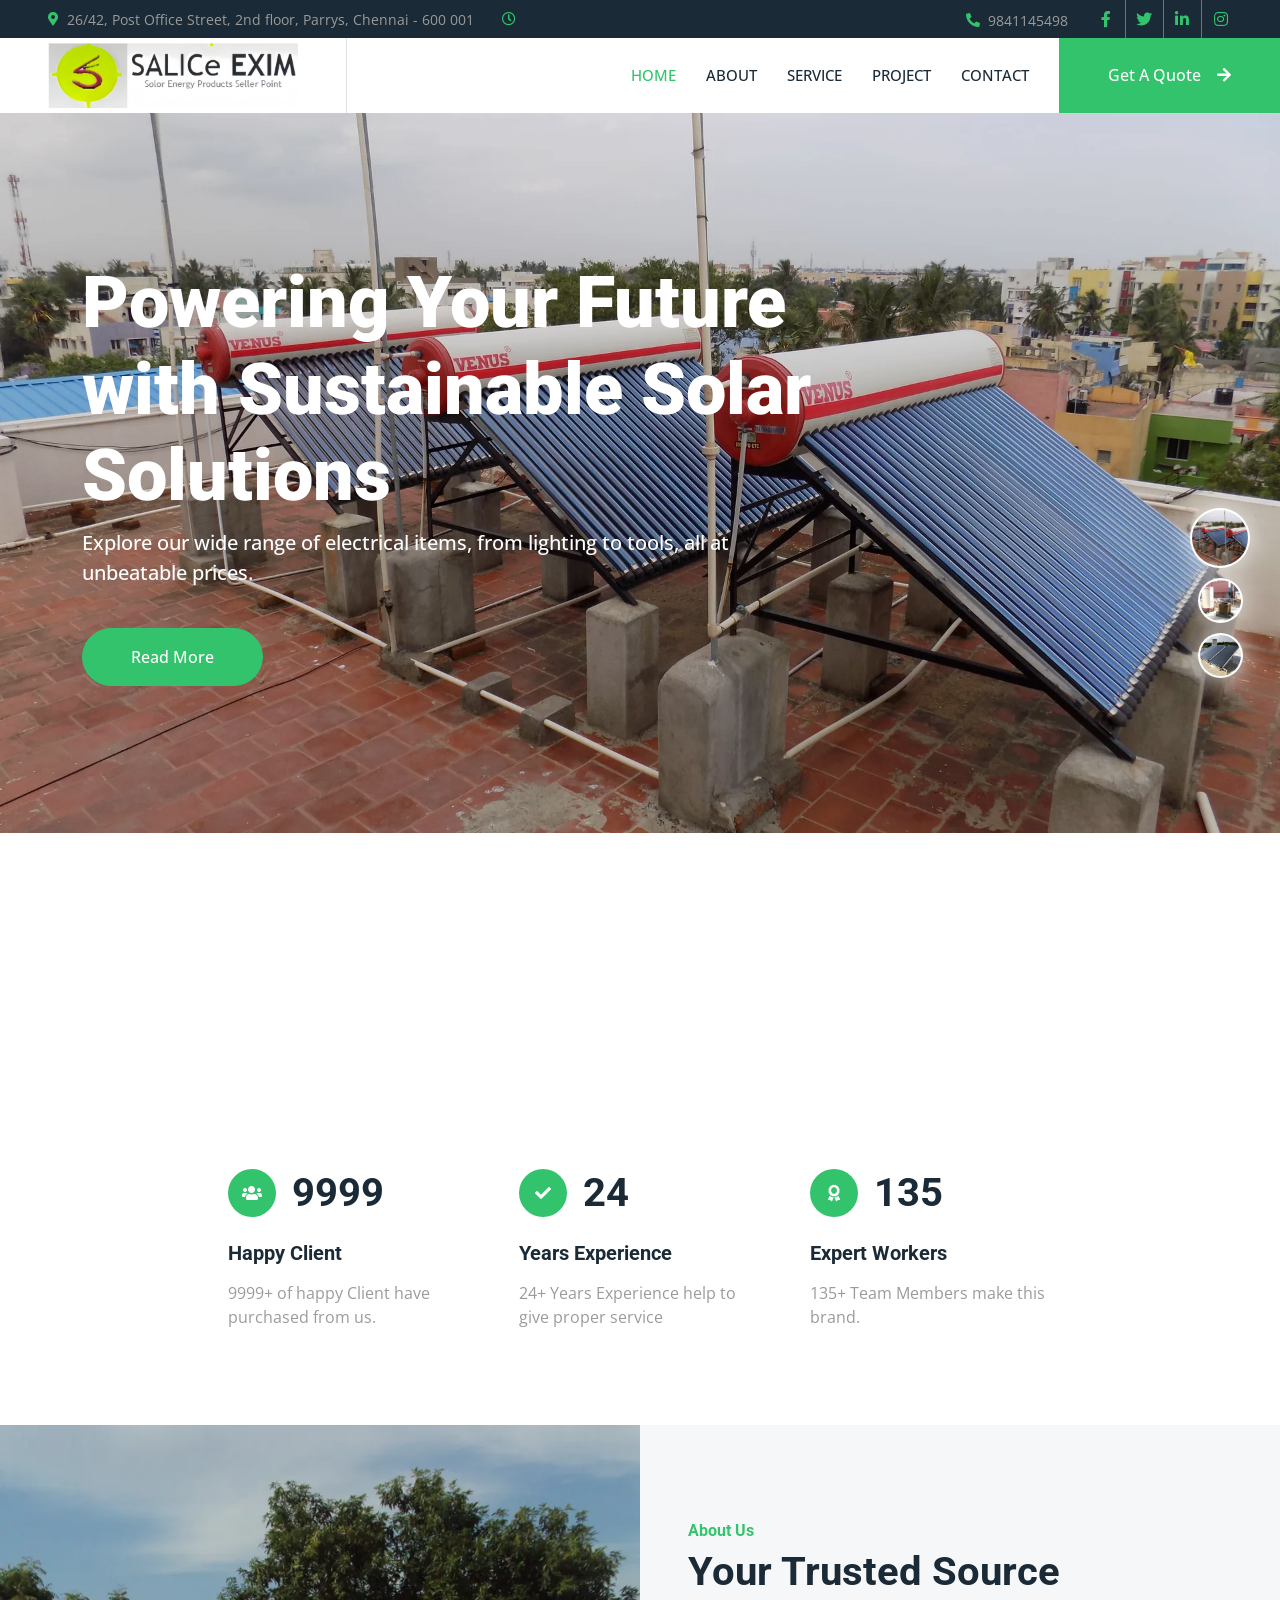
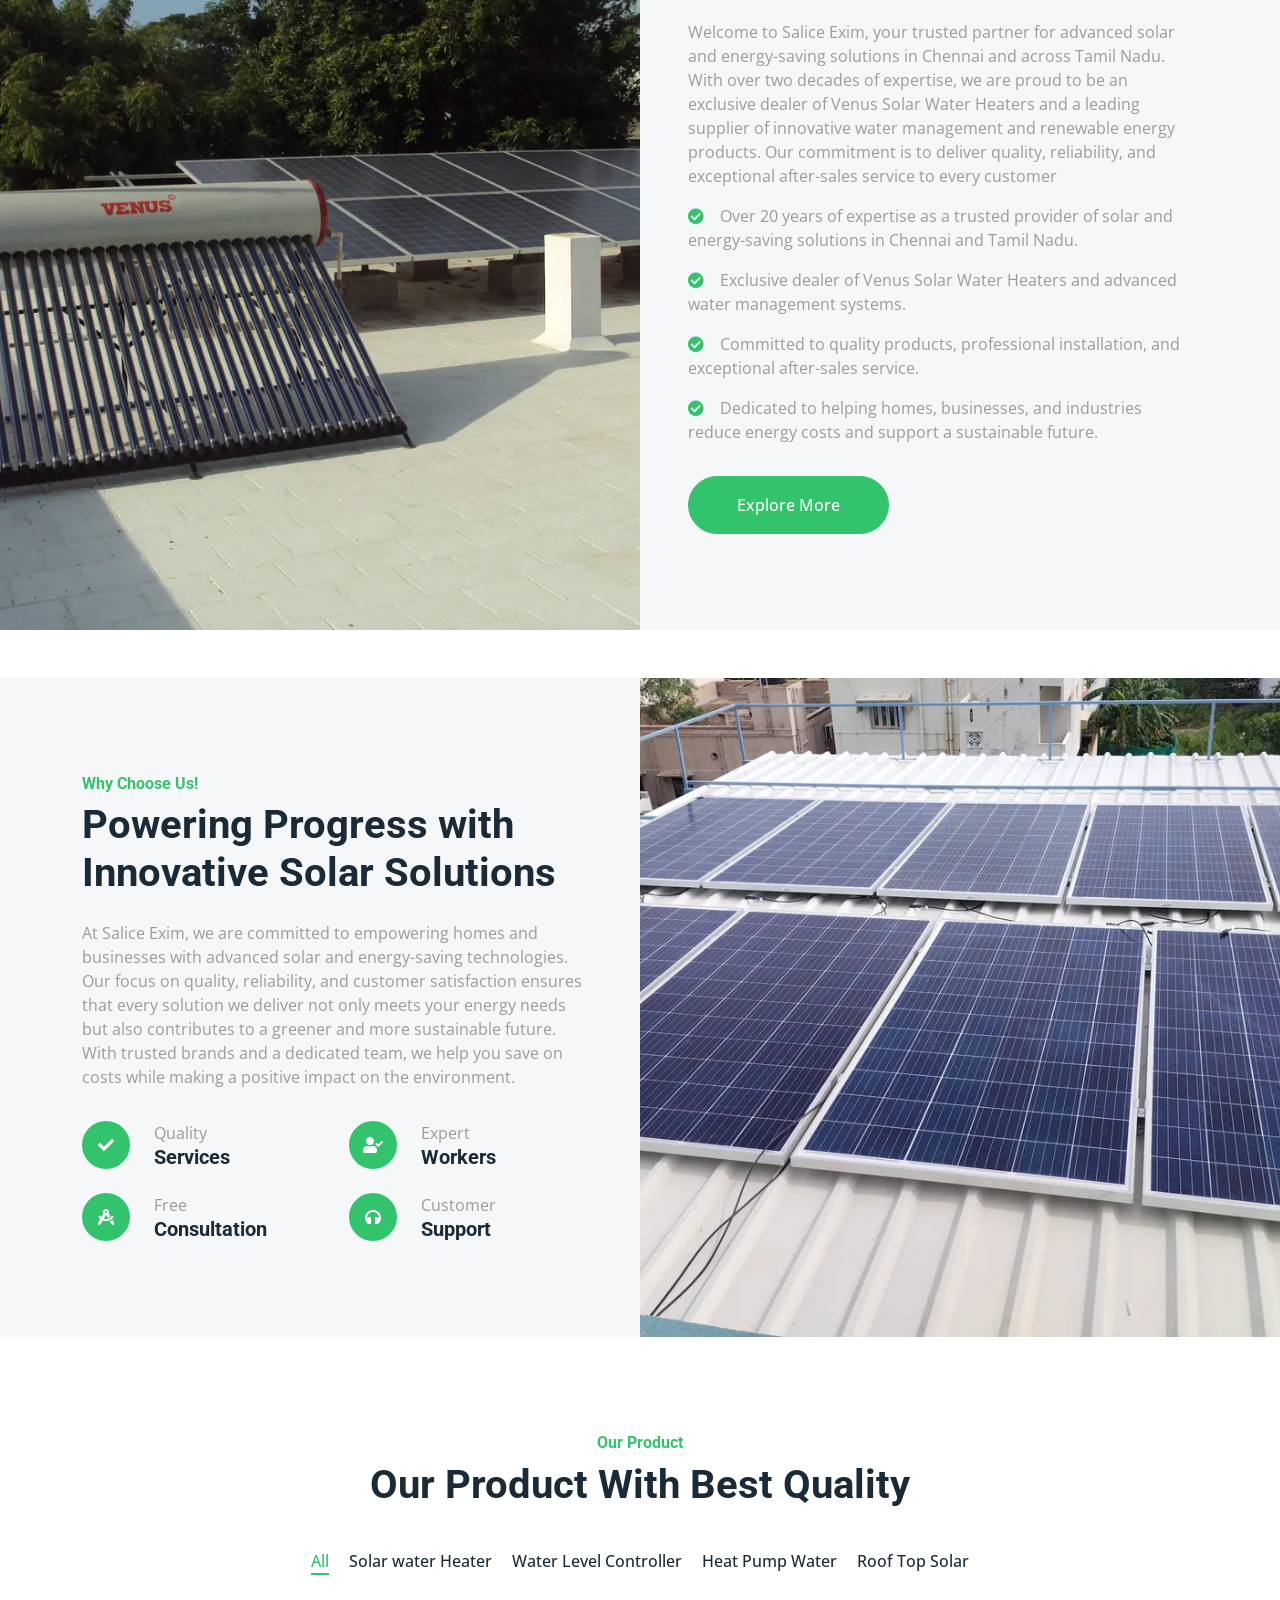
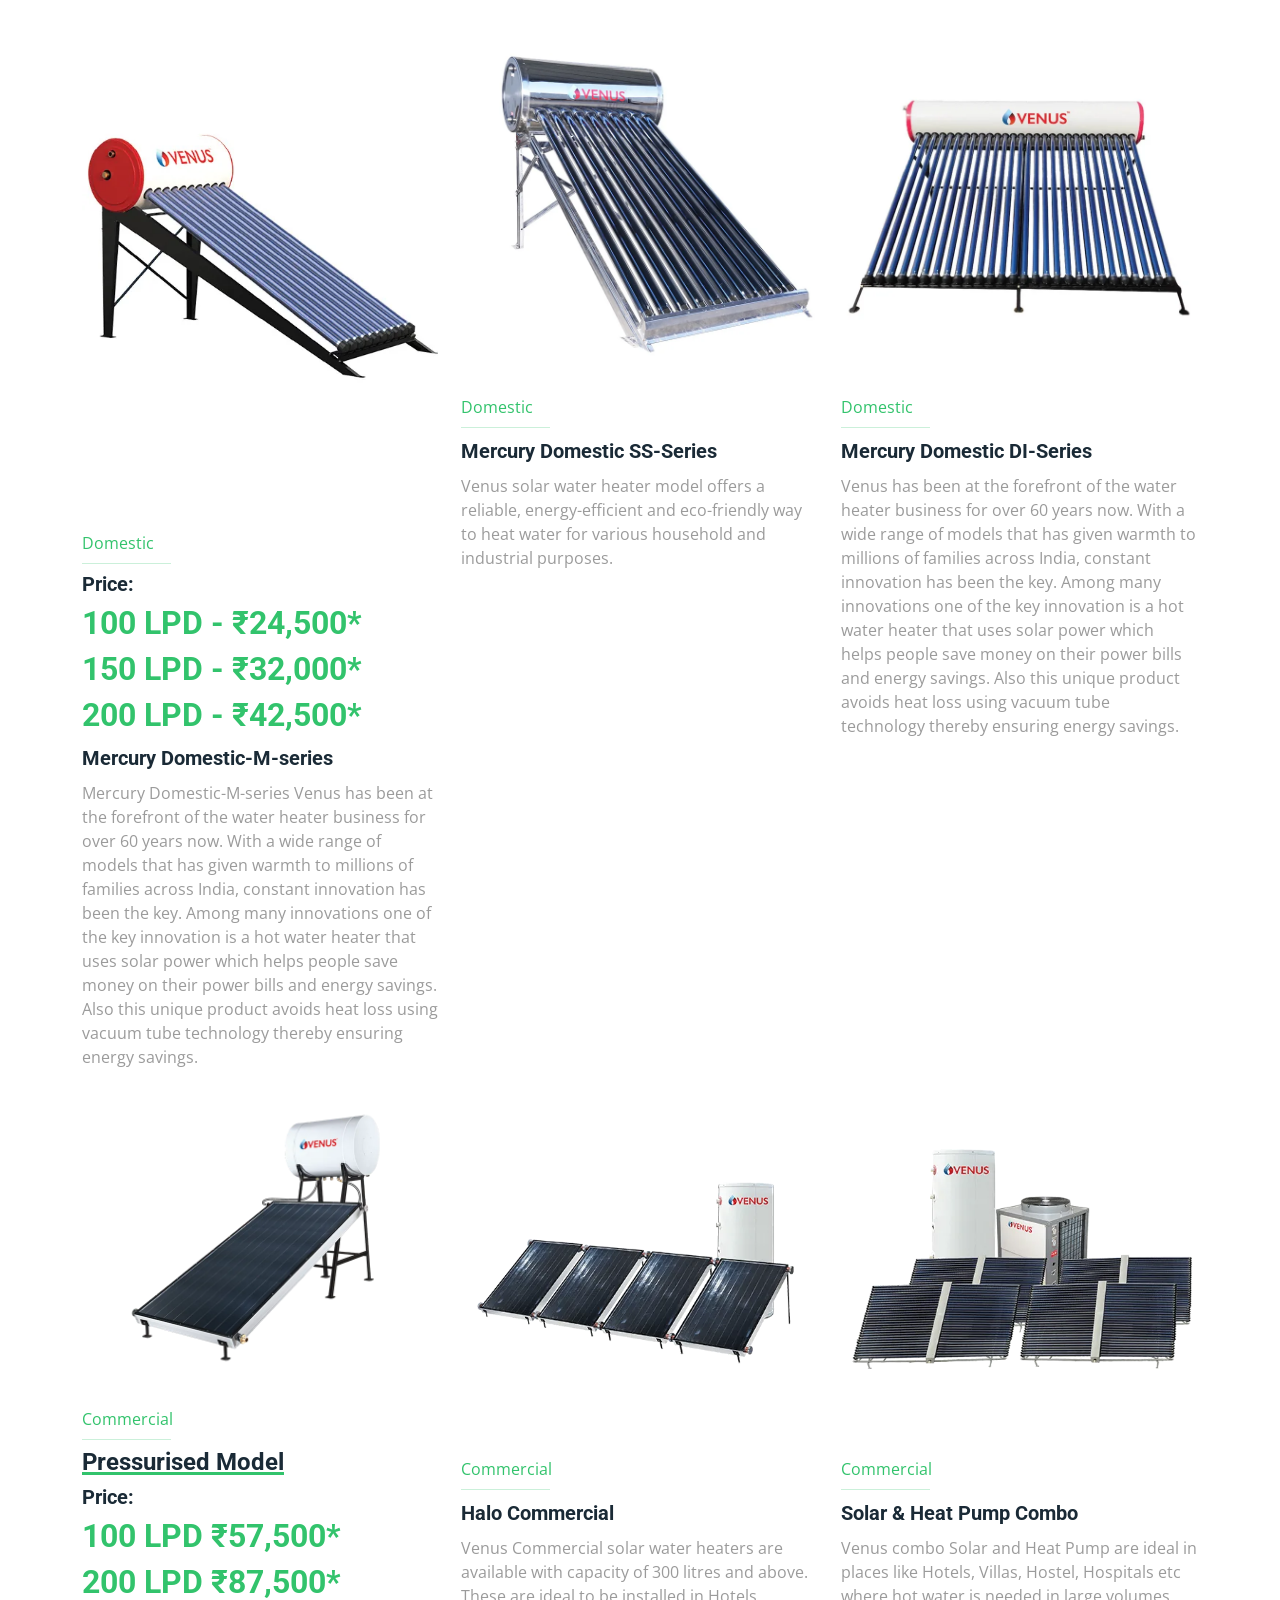
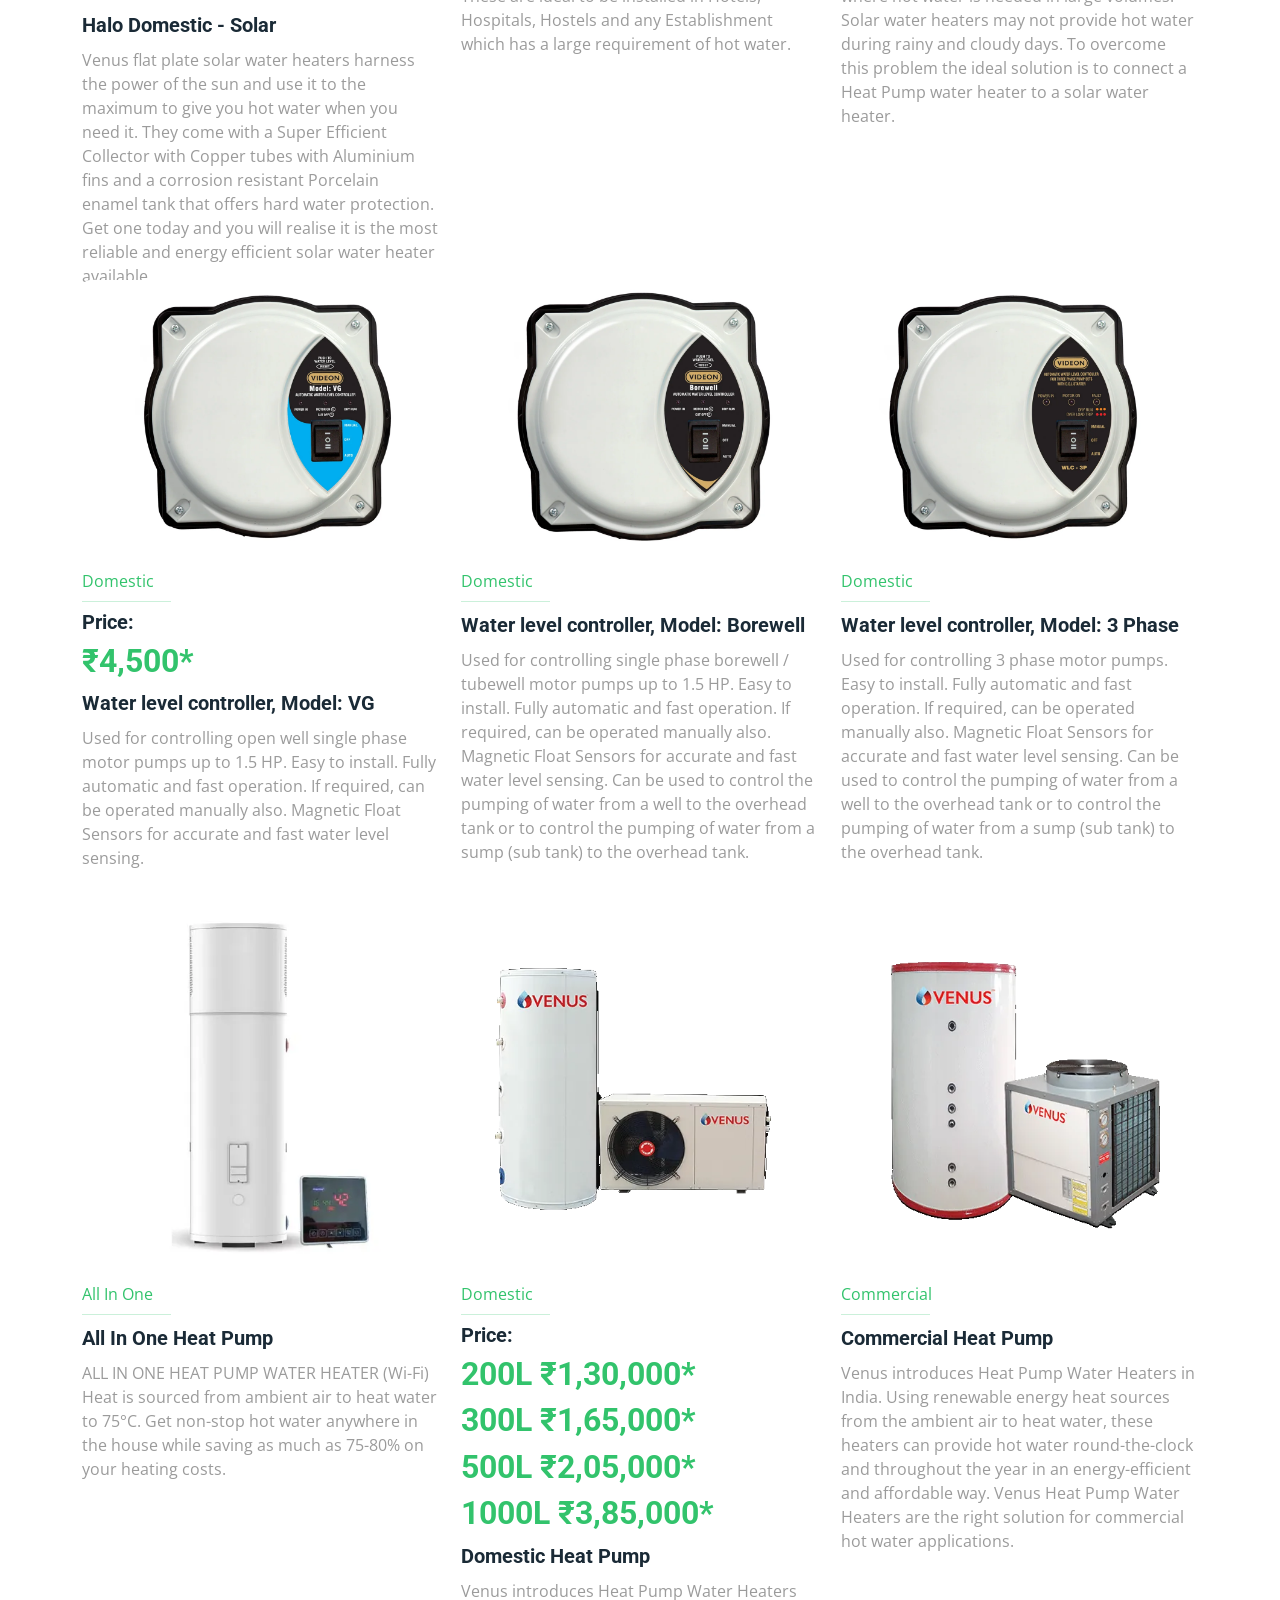
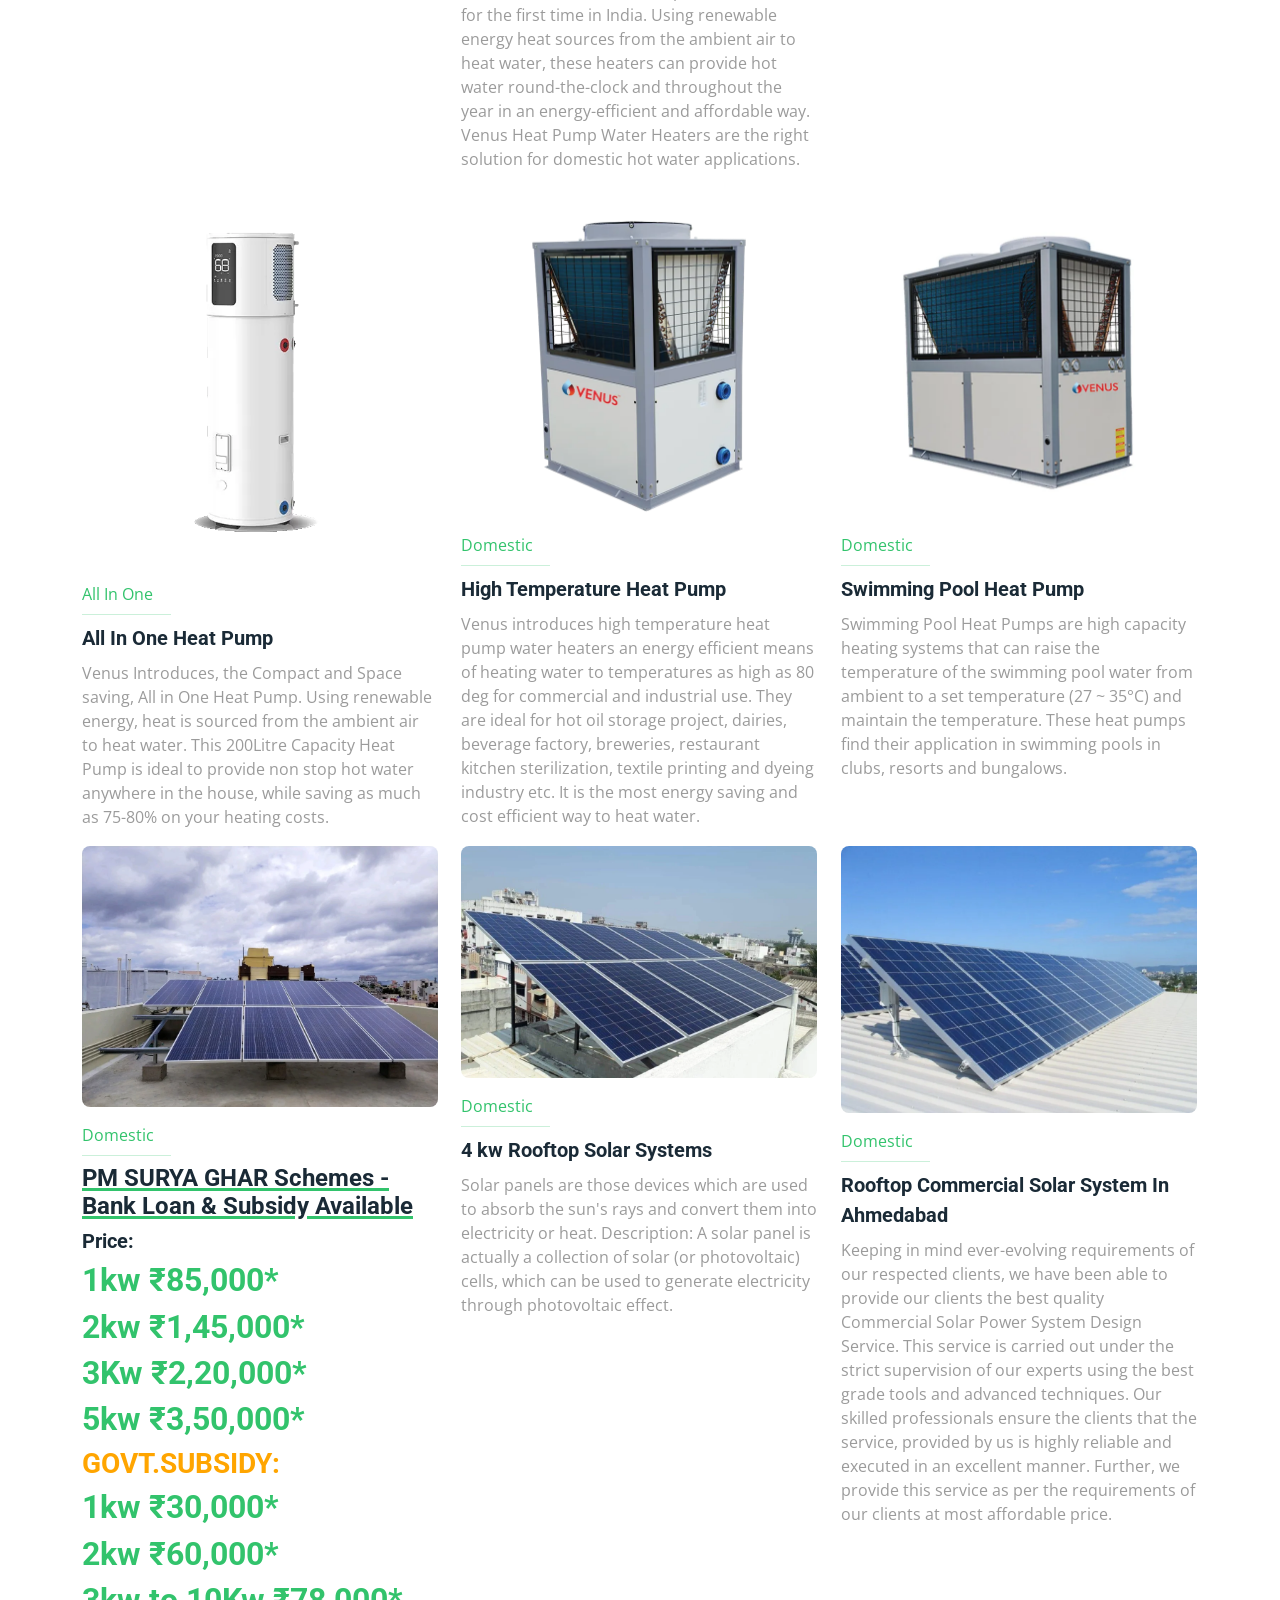
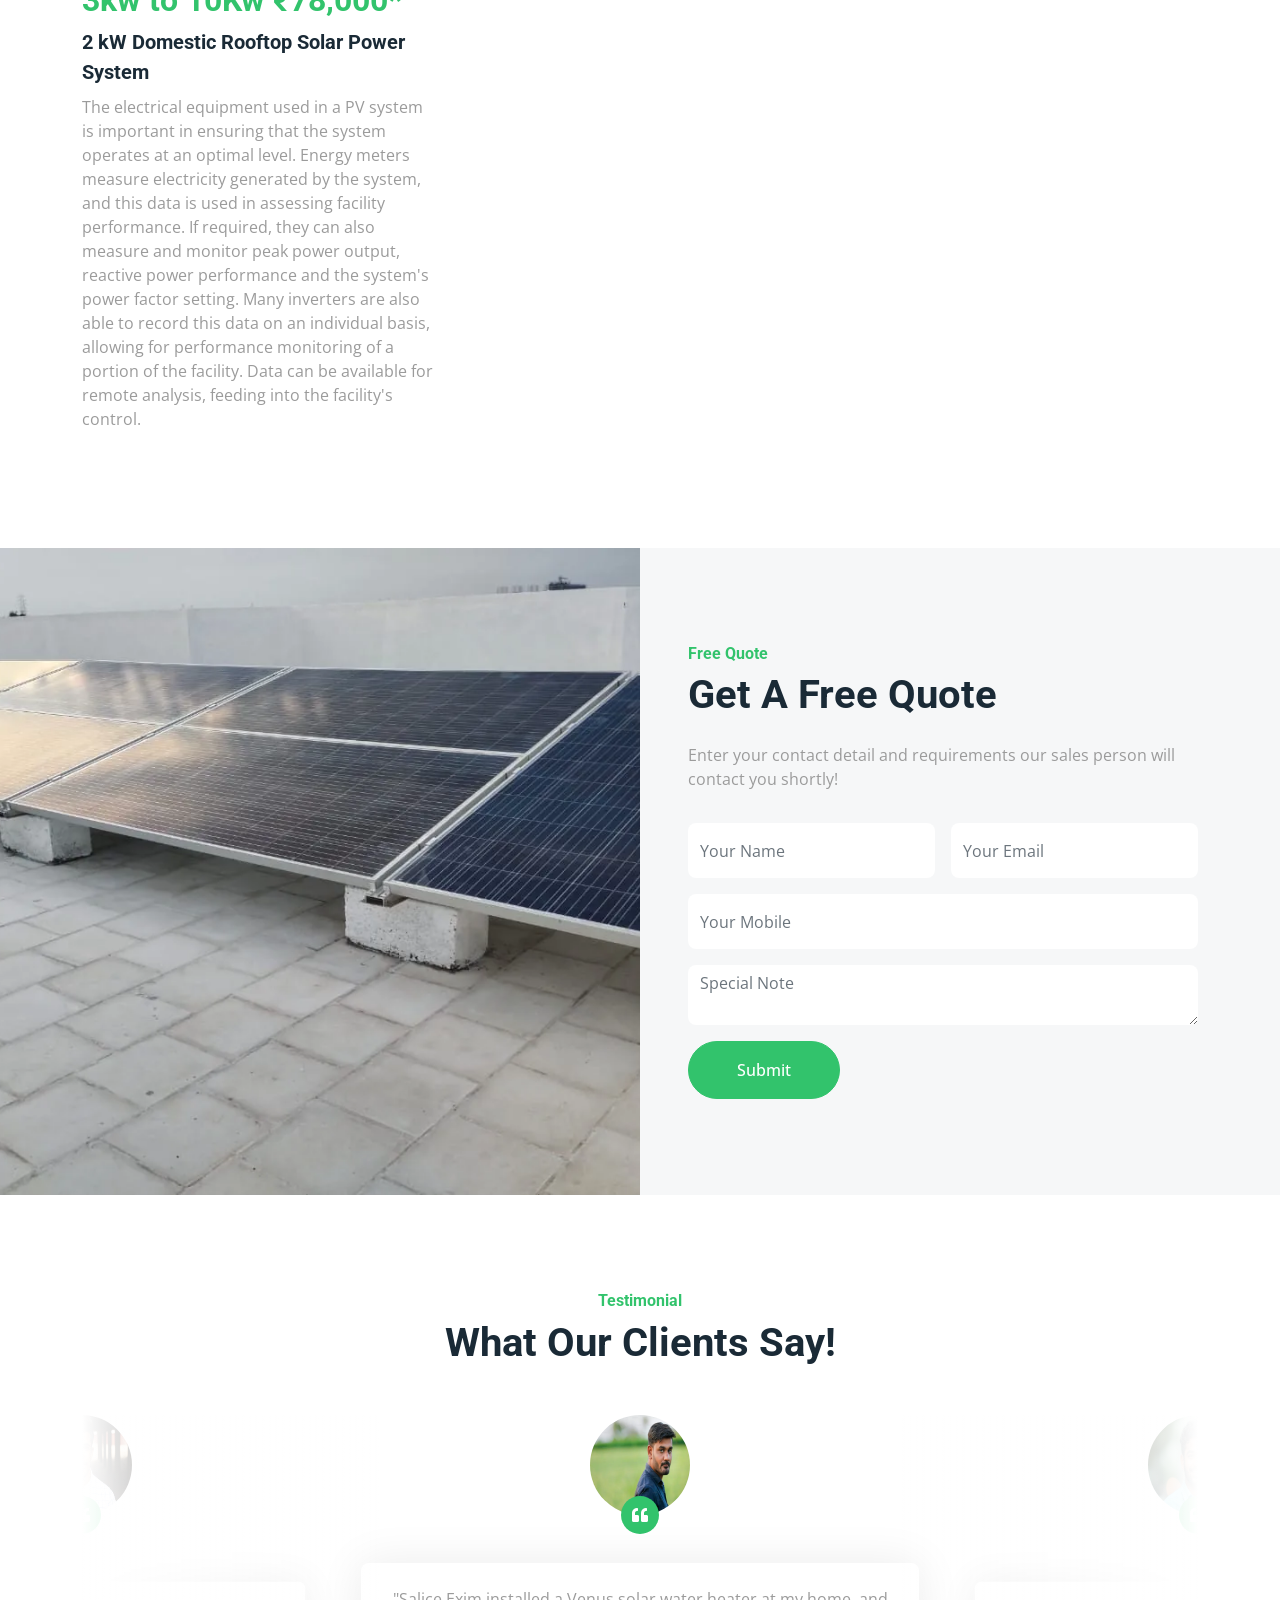
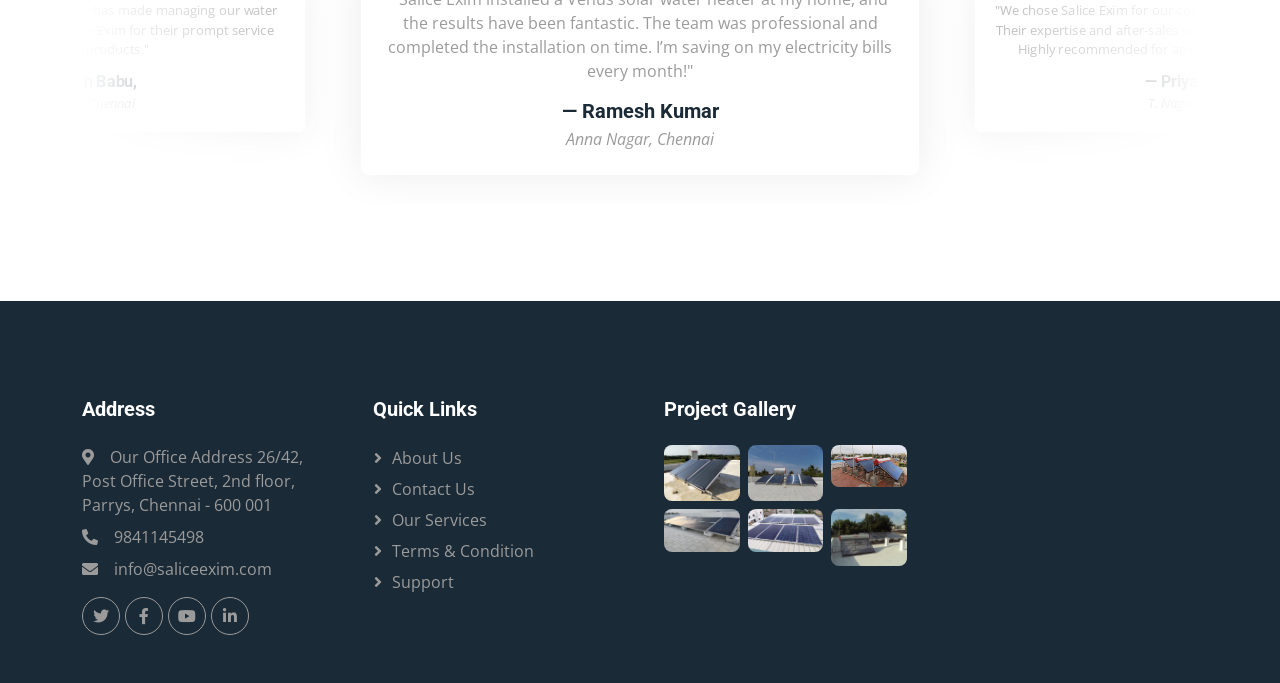
==== index.html @ 09b7e8dc "initial hosting" ====
<!DOCTYPE html>
<html lang="en">
  <head>
    <meta charset="utf-8" />
    <meta content="width=device-width, initial-scale=1.0" name="viewport" />
    <title>Solar Water Heater Dealer in Chennai | Salice Exim</title>
    <meta name="description" content="Venus solar water heaters, heat pumps, rooftop solar and water level controllers in Chennai, with installation and after-sales service." />
    <meta name="keywords" content="solar water heater Chennai, Venus solar water heater, solar water heater price, heat pump water heater, rooftop solar Chennai, water level controller, Salice Exim" />
    <meta name="robots" content="index, follow, max-image-preview:large" />
    <link rel="canonical" href="https://saliceexim.com/" />
    <link rel="alternate" hreflang="en-IN" href="https://saliceexim.com/" />
    <link rel="alternate" hreflang="x-default" href="https://saliceexim.com/" />

    <!-- Open Graph / Twitter -->
    <meta property="og:type" content="website" />
    <meta property="og:site_name" content="Salice Exim" />
    <meta property="og:locale" content="en_IN" />
    <meta property="og:title" content="Solar Water Heater Dealer in Chennai | Salice Exim" />
    <meta property="og:description" content="Venus solar water heaters, heat pumps, rooftop solar and water level controllers in Chennai, with installation and after-sales service." />
    <meta property="og:url" content="https://saliceexim.com/" />
    <meta property="og:image" content="https://saliceexim.com/own_img/ch_main.jpeg" />
    <meta property="og:image:width" content="1422" />
    <meta property="og:image:height" content="800" />
    <meta property="og:image:alt" content="Venus heat pump and solar water heater installation" />
    <meta name="twitter:card" content="summary_large_image" />
    <meta name="twitter:title" content="Solar Water Heater Dealer in Chennai | Salice Exim" />
    <meta name="twitter:description" content="Venus solar water heaters, heat pumps, rooftop solar and water level controllers in Chennai, with installation and after-sales service." />
    <meta name="twitter:image" content="https://saliceexim.com/own_img/ch_main.jpeg" />

    <!-- Favicon -->
    <link rel="icon" href="favicon.ico" sizes="any" />
    <link rel="icon" type="image/png" sizes="48x48" href="own_img/icons/favicon-48.png" />
    <link rel="icon" type="image/png" sizes="96x96" href="own_img/icons/favicon-96.png" />
    <link rel="apple-touch-icon" sizes="180x180" href="own_img/icons/apple-touch-icon.png" />

    <meta name="author" content="sooki" />
    <meta name="Owner" content="Saliceexim, info@saliceexim.com" />
    <meta
      name="Copyright"
      content="Copyright (C) All Rights Reserved, saliceexim"
    />

    <!-- Google Web Fonts -->
    <link rel="preconnect" href="https://fonts.googleapis.com" />
    <link rel="preconnect" href="https://fonts.gstatic.com" crossorigin />
    <link
      href="https://fonts.googleapis.com/css2?family=Open+Sans:wght@400;500&family=Roboto:wght@500;700;900&display=swap"
      rel="stylesheet"
    />

    <!-- Icon Font Stylesheet -->
    <link
      href="https://cdnjs.cloudflare.com/ajax/libs/font-awesome/5.10.0/css/all.min.css"
      rel="stylesheet"
    />
    <link
      href="https://cdn.jsdelivr.net/npm/bootstrap-icons@1.4.1/font/bootstrap-icons.css"
      rel="stylesheet"
    />

    <!-- Libraries Stylesheet -->
    <link href="lib/animate/animate.min.css" rel="stylesheet" />
    <link href="lib/owlcarousel/assets/owl.carousel.min.css" rel="stylesheet" />
    <link href="lib/lightbox/css/lightbox.min.css" rel="stylesheet" />

    <!-- Customized Bootstrap Stylesheet -->
    <link href="css/bootstrap.min.css" rel="stylesheet" />

    <!-- Template Stylesheet -->
    <link href="css/style.css" rel="stylesheet" />

    <meta name="google-site-verification" content="rtxdHFMHzcDBpbz9WfO4o-jOIA-v-dLnS6OQBi9147c" />

    <script type="application/ld+json">
      {
        "@context": "https://schema.org",
        "@graph": [
          {
            "@type": "LocalBusiness",
            "@id": "https://saliceexim.com/#business",
            "name": "Salice Exim",
            "url": "https://saliceexim.com/",
            "logo": "https://saliceexim.com/own_img/logo_big.jpeg",
            "image": [
              "https://saliceexim.com/own_img/logo_big.jpeg",
              "https://saliceexim.com/own_img/ch_main.jpeg"
            ],
            "telephone": "+91-9841145498",
            "email": "info@saliceexim.com",
            "priceRange": "₹4,500 - ₹3,85,000",
            "address": {
              "@type": "PostalAddress",
              "streetAddress": "#26/42, Post Office Street, 2nd Floor, Parrys",
              "addressLocality": "Chennai",
              "addressRegion": "TN",
              "postalCode": "600001",
              "addressCountry": "IN"
            },
            "geo": {
              "@type": "GeoCoordinates",
              "latitude": 13.094343,
              "longitude": 80.287727
            },
            "areaServed": [
              {
                "@type": "City",
                "name": "Chennai"
              },
              {
                "@type": "State",
                "name": "Tamil Nadu"
              }
            ],
            "description": "Salice Exim is an exclusive dealer of Venus Solar Water Heaters and supplier of energy saving and industrial mineral products in Chennai, Tamil Nadu, offering quality products and after-sales service."
          },
          {
            "@type": "WebSite",
            "@id": "https://saliceexim.com/#website",
            "url": "https://saliceexim.com/",
            "name": "Salice Exim",
            "inLanguage": "en-IN",
            "publisher": {
              "@id": "https://saliceexim.com/#business"
            }
          }
        ]
      }
    </script>
  </head>

  <body>
    <!-- Spinner Start -->
    <div
      id="spinner"
      class="show bg-white position-fixed translate-middle w-100 vh-100 top-50 start-50 d-flex align-items-center justify-content-center"
    >
      <div
        class="spinner-border text-primary"
        style="width: 3rem; height: 3rem"
        role="status"
      >
        <span class="sr-only">Loading...</span>
      </div>
    </div>
    <!-- Spinner End -->

    <!-- Topbar Start -->
    <div class="container-fluid bg-dark p-0">
      <div class="row gx-0 d-none d-lg-flex">
        <div class="col-lg-7 px-5 text-start">
          <div class="h-100 d-inline-flex align-items-center me-4">
            <small class="fa fa-map-marker-alt text-primary me-2"></small>
            <small
              >26/42, Post Office Street, 2nd floor, Parrys, Chennai - 600
              001</small
            >
          </div>
          <div class="h-100 d-inline-flex align-items-center">
            <small class="far fa-clock text-primary me-2"></small>
            <!--                <small>Mon - Fri : 09.00 AM - 09.00 PM</small>-->
          </div>
        </div>
        <div class="col-lg-5 px-5 text-end">
          <div class="h-100 d-inline-flex align-items-center me-4">
            <small class="fa fa-phone-alt text-primary me-2"></small>
            <small>9841145498</small>
          </div>
          <div class="h-100 d-inline-flex align-items-center mx-n2">
            <a
              class="btn btn-square btn-link rounded-0 border-0 border-end border-secondary"
              href=""
              ><i class="fab fa-facebook-f"></i
            ></a>
            <a
              class="btn btn-square btn-link rounded-0 border-0 border-end border-secondary"
              href=""
              ><i class="fab fa-twitter"></i
            ></a>
            <a
              class="btn btn-square btn-link rounded-0 border-0 border-end border-secondary"
              href=""
              ><i class="fab fa-linkedin-in"></i
            ></a>
            <a class="btn btn-square btn-link rounded-0" href=""
              ><i class="fab fa-instagram"></i
            ></a>
          </div>
        </div>
      </div>
    </div>
    <!-- Topbar End -->

    <!-- Navbar Start -->
    <nav class="navbar navbar-expand-lg bg-white navbar-light sticky-top p-0">
      <a
        href="index.html"
        class="navbar-brand d-flex align-items-center border-end px-4 px-lg-5"
      >
        <!--        <h2 class="m-0 text-primary">SALICe EXIM</h2>-->
        <img class="main_logo" src="own_img/opt/logo_big.webp" alt="Salice Exim solar energy products seller logo" />
      </a>
      <button
        type="button"
        class="navbar-toggler me-4"
        data-bs-toggle="collapse"
        data-bs-target="#navbarCollapse"
      >
        <span class="navbar-toggler-icon"></span>
      </button>
      <div class="collapse navbar-collapse" id="navbarCollapse">
        <div class="navbar-nav ms-auto p-4 p-lg-0">
          <a href="index.html" class="nav-item nav-link active">Home</a>
          <a href="about.html" class="nav-item nav-link">About</a>
          <a href="service.html" class="nav-item nav-link">Service</a>
          <a href="project.html" class="nav-item nav-link">Project</a>
          <!-- <div class="nav-item dropdown">
                <a href="#" class="nav-link dropdown-toggle" data-bs-toggle="dropdown">Pages</a>
                <div class="dropdown-menu bg-light m-0">
                    <a href="feature.html" class="dropdown-item">Feature</a>
                    <a href="quote.html" class="dropdown-item">Free Quote</a>
                    <a href="team.html" class="dropdown-item">Our Team</a>
                    <a href="testimonial.html" class="dropdown-item">Testimonial</a>
                    <a href="404.html" class="dropdown-item">404 Page</a>
                </div>
            </div> -->
          <a href="contact.html" class="nav-item nav-link">Contact</a>
        </div>
        <a
          href="https://wa.me/919841145498"
          class="btn btn-primary rounded-0 py-4 px-lg-5 d-none d-lg-block"
          >Get A Quote<i class="fa fa-arrow-right ms-3"></i
        ></a>
      </div>
    </nav>
    <!-- Navbar End -->

    <!-- Carousel Start -->
    <h1 class="visually-hidden">Solar Water Heater Dealer in Chennai – Salice Exim</h1>
    <div class="container-fluid p-0 pb-5 wow fadeIn" data-wow-delay="0.1s">
      <div class="owl-carousel header-carousel position-relative">
        <div
          class="owl-carousel-item position-relative"
          data-dot="<img src='own_img/opt/main_1.webp' alt='Venus solar water heaters installed on a rooftop in Chennai'>"
        >
          <img class="img-fluid" src="own_img/opt/main_1.webp" alt="Venus solar water heaters installed on a rooftop in Chennai" />
          <div class="owl-carousel-inner">
            <div class="container">
              <div class="row justify-content-start">
                <div class="col-10 col-lg-8">
                  <h2 class="display-2 text-white animated slideInDown">
                    Powering Your Future with Sustainable Solar Solutions
                  </h2>
                  <p class="fs-5 fw-medium text-white mb-4 pb-3">
                    Explore our wide range of electrical items, from lighting to
                    tools, all at unbeatable prices.
                  </p>
                  <a
                    href="https://wa.me/919841145498"
                    class="btn btn-primary rounded-pill py-3 px-5 animated slideInLeft"
                    >Read More</a
                  >
                </div>
              </div>
            </div>
          </div>
        </div>
        <div
          class="owl-carousel-item position-relative"
          data-dot="<img src='own_img/opt/ch_main.webp' alt='Venus heat pump and solar water heater installation'>"
        >
          <img class="img-fluid" src="own_img/opt/ch_main.webp" alt="Venus heat pump and solar water heater installation" />
          <div class="owl-carousel-inner">
            <div class="container">
              <div class="row justify-content-start">
                <div class="col-10 col-lg-8">
                  <h2 class="display-2 text-white animated slideInDown">
                    Precision in Water Management, Performance in Every Drop
                  </h2>
                  <p class="fs-5 fw-medium text-white mb-4 pb-3">
                    PM SURYA GHAR Schemes - Bank Loan & Subsidy Available.
                  </p>
                  <a
                    href="https://wa.me/919841145498"
                    class="btn btn-primary rounded-pill py-3 px-5 animated slideInLeft"
                    >Read More</a
                  >
                </div>
              </div>
            </div>
          </div>
        </div>
        <div
          class="owl-carousel-item position-relative"
          data-dot="<img src='own_img/opt/main_3.webp' alt='Flat plate solar water heater installed on a rooftop'>"
        >
          <img class="img-fluid" src="own_img/opt/main_3.webp" alt="Flat plate solar water heater installed on a rooftop" />
          <div class="owl-carousel-inner">
            <div class="container">
              <div class="row justify-content-start">
                <div class="col-10 col-lg-8">
                  <h2 class="display-2 text-white animated slideInDown">
                    Pioneering Energy Efficiency for Homes and Businesses .
                  </h2>
                  <p class="fs-5 fw-medium text-white mb-4 pb-3">
                    Providing superior products to users worldwide through
                    continuous innovation, we are determined to become a global
                    leader in power tools and outdoor power equipment in the
                    lithium-ion, intelligent and digital era.
                  </p>
                  <a
                    href="https://wa.me/919841145498"
                    class="btn btn-primary rounded-pill py-3 px-5 animated slideInLeft"
                    >Read More</a
                  >
                </div>
              </div>
            </div>
          </div>
        </div>
      </div>
    </div>
    <!-- Carousel End -->

    <!-- Feature Start -->
    <div class="container-xxl py-5">
      <div class="container">
        <div class="row g-5 flex justify-content-center">
          <div class="col-md-6 col-lg-3 wow fadeIn" data-wow-delay="0.1s">
            <div class="d-flex align-items-center mb-4">
              <div class="btn-lg-square bg-primary rounded-circle me-3">
                <i class="fa fa-users text-white"></i>
              </div>
              <p class="h1 mb-0" data-toggle="counter-up">9999</p>
            </div>
            <h2 class="h5 mb-3">Happy Client</h2>
            <span>9999+ of happy Client have purchased from us.</span>
          </div>
          <div class="col-md-6 col-lg-3 wow fadeIn" data-wow-delay="0.3s">
            <div class="d-flex align-items-center mb-4">
              <div class="btn-lg-square bg-primary rounded-circle me-3">
                <i class="fa fa-check text-white"></i>
              </div>
              <p class="h1 mb-0" data-toggle="counter-up">24</p>
            </div>
            <h2 class="h5 mb-3">Years Experience</h2>
            <span>24+ Years Experience help to give proper service</span>
          </div>
          <div class="col-md-6 col-lg-3 wow fadeIn" data-wow-delay="0.5s">
            <div class="d-flex align-items-center mb-4">
              <div class="btn-lg-square bg-primary rounded-circle me-3">
                <i class="fa fa-award text-white"></i>
              </div>
              <p class="h1 mb-0" data-toggle="counter-up">135</p>
            </div>
            <h2 class="h5 mb-3">Expert Workers</h2>
            <span>135+ Team Members make this brand.</span>
          </div>
        </div>
      </div>
    </div>
    <!-- Feature Start -->

    <!-- About Start -->
    <div class="container-fluid bg-light overflow-hidden my-5 px-lg-0">
      <div class="container about px-lg-0">
        <div class="row g-0 mx-lg-0">
          <div
            class="col-lg-6 ps-lg-0 wow fadeIn"
            data-wow-delay="0.1s"
            style="min-height: 400px"
          >
            <div class="position-relative h-100">
              <img
                class="position-absolute img-fluid w-100 h-100"
                loading="lazy" decoding="async" src="own_img/opt/side_1.webp"
                style="object-fit: cover"
                alt="Venus solar water heater and rooftop solar panels"
              />
            </div>
          </div>
          <div
            class="col-lg-6 about-text py-5 wow fadeIn"
            data-wow-delay="0.5s"
          >
            <div class="p-lg-5 pe-lg-0">
              <p class="h6 text-primary">About Us</p>
              <h2 class="h1 mb-4">Your Trusted Source</h2>
              <p>
                Welcome to Salice Exim, your trusted partner for advanced solar
                and energy-saving solutions in Chennai and across Tamil Nadu.
                With over two decades of expertise, we are proud to be an
                exclusive dealer of Venus Solar Water Heaters and a leading
                supplier of innovative water management and renewable energy
                products. Our commitment is to deliver quality, reliability, and
                exceptional after-sales service to every customer
              </p>
              <p>
                <i class="fa fa-check-circle text-primary me-3"></i>Over 20
                years of expertise as a trusted provider of solar and
                energy-saving solutions in Chennai and Tamil Nadu.
              </p>
              <p>
                <i class="fa fa-check-circle text-primary me-3"></i>Exclusive
                dealer of Venus Solar Water Heaters and advanced water
                management systems.
              </p>
              <p>
                <i class="fa fa-check-circle text-primary me-3"></i>Committed to
                quality products, professional installation, and exceptional
                after-sales service.
              </p>
              <p>
                <i class="fa fa-check-circle text-primary me-3"></i>Dedicated to
                helping homes, businesses, and industries reduce energy costs
                and support a sustainable future.
              </p>
              <a
                href="https://wa.me/919841145498"
                class="btn btn-primary rounded-pill py-3 px-5 mt-3"
                >Explore More</a
              >
            </div>
          </div>
        </div>
      </div>
    </div>
    <!-- About End -->

    <!-- Service Start -->
    <!--<div class="container-xxl py-5">-->
    <!--    <div class="container">-->
    <!--        <div class="text-center mx-auto mb-5 wow fadeInUp" data-wow-delay="0.1s" style="max-width: 600px;">-->
    <!--            <h6 class="text-primary">Our Services</h6>-->
    <!--            <h1 class="mb-4">The Best Service For You</h1>-->
    <!--        </div>-->
    <!--        <div class="row g-4">-->
    <!--            <div class="col-md-6 col-lg-4 wow fadeInUp" data-wow-delay="0.1s">-->
    <!--                <div class="service-item rounded overflow-hidden">-->
    <!--                    <img class="img-fluid" src="img/img-600x400-1.jpg" alt="">-->
    <!--                    <div class="position-relative p-4 pt-0">-->
    <!--                        <div class="service-icon">-->
    <!--                            <i class="fa fa-solar-panel fa-3x"></i>-->
    <!--                        </div>-->
    <!--                        <h4 class="mb-3">Solar Panels</h4>-->
    <!--                        <p>We are providing a large collection of solar panels for commercial use and residential-->
    <!--                            use.</p>-->
    <!--                        <a class="small fw-medium" href="">Read More<i class="fa fa-arrow-right ms-2"></i></a>-->
    <!--                    </div>-->
    <!--                </div>-->
    <!--            </div>-->
    <!--            <div class="col-md-6 col-lg-4 wow fadeInUp" data-wow-delay="0.3s">-->
    <!--                <div class="service-item rounded overflow-hidden">-->
    <!--                    <img class="img-fluid" src="img/img-600x400-2.jpg" alt="">-->
    <!--                    <div class="position-relative p-4 pt-0">-->
    <!--                        <div class="service-icon">-->
    <!--                            <i class="fa fa-wind fa-3x"></i>-->
    <!--                        </div>-->
    <!--                        <h4 class="mb-3">Power tools</h4>-->
    <!--                        <p>We are providing large varieties of power tools</p>-->
    <!--                        <a class="small fw-medium" href="">Read More<i class="fa fa-arrow-right ms-2"></i></a>-->
    <!--                    </div>-->
    <!--                </div>-->
    <!--            </div>-->
    <!--            <div class="col-md-6 col-lg-4 wow fadeInUp" data-wow-delay="0.5s">-->
    <!--                <div class="service-item rounded overflow-hidden">-->
    <!--                    <img class="img-fluid" src="img/img-600x400-3.jpg" alt="">-->
    <!--                    <div class="position-relative p-4 pt-0">-->
    <!--                        <div class="service-icon">-->
    <!--                            <i class="fa fa-lightbulb fa-3x"></i>-->
    <!--                        </div>-->
    <!--                        <h4 class="mb-3">Lights</h4>-->
    <!--                        <p>We have a large collection of decorative lights</p>-->
    <!--                        <a class="small fw-medium" href="">Read More<i class="fa fa-arrow-right ms-2"></i></a>-->
    <!--                    </div>-->
    <!--                </div>-->
    <!--            </div>-->
    <!--            <div class="col-md-6 col-lg-4 wow fadeInUp" data-wow-delay="0.1s">-->
    <!--                <div class="service-item rounded overflow-hidden">-->
    <!--                    <img class="img-fluid" src="img/img-600x400-4.jpg" alt="">-->
    <!--                    <div class="position-relative p-4 pt-0">-->
    <!--                        <div class="service-icon">-->
    <!--                            <i class="fa fa-solar-panel fa-3x"></i>-->
    <!--                        </div>-->
    <!--                        <h4 class="mb-3">Door Locks</h4>-->
    <!--                        <p>We a huge collection of mechanical and digital door locks</p>-->
    <!--                        <a class="small fw-medium" href="">Read More<i class="fa fa-arrow-right ms-2"></i></a>-->
    <!--                    </div>-->
    <!--                </div>-->
    <!--            </div>-->
    <!--            <div class="col-md-6 col-lg-4 wow fadeInUp" data-wow-delay="0.3s">-->
    <!--                <div class="service-item rounded overflow-hidden">-->
    <!--                    <img class="img-fluid" src="img/img-600x400-5.jpg" alt="">-->
    <!--                    <div class="position-relative p-4 pt-0">-->
    <!--                        <div class="service-icon">-->
    <!--                            <i class="fa fa-wind fa-3x"></i>-->
    <!--                        </div>-->
    <!--                        <h4 class="mb-3">Home applaince's</h4>-->
    <!--                        <p>We have all types of home applainces that you need.</p>-->
    <!--                        <a class="small fw-medium" href="">Read More<i class="fa fa-arrow-right ms-2"></i></a>-->
    <!--                    </div>-->
    <!--                </div>-->
    <!--            </div>-->
    <!--            <div class="col-md-6 col-lg-4 wow fadeInUp" data-wow-delay="0.5s">-->
    <!--                <div class="service-item rounded overflow-hidden">-->
    <!--                    <img class="img-fluid" src="img/img-600x400-6.jpg" alt="">-->
    <!--                    <div class="position-relative p-4 pt-0">-->
    <!--                        <div class="service-icon">-->
    <!--                            <i class="fa fa-lightbulb fa-3x"></i>-->
    <!--                        </div>-->
    <!--                        <h4 class="mb-3">Air Conditioners</h4>-->
    <!--                        <p>We have varieties of Air Conditioners for commercial and residential use.</p>-->
    <!--                        <a class="small fw-medium" href="">Read More<i class="fa fa-arrow-right ms-2"></i></a>-->
    <!--                    </div>-->
    <!--                </div>-->
    <!--            </div>-->
    <!--        </div>-->
    <!--    </div>-->
    <!--</div>-->
    <!-- Service End -->

    <!-- Feature Start -->
    <div class="container-fluid bg-light overflow-hidden my-5 px-lg-0">
      <div class="container feature px-lg-0">
        <div class="row g-0 mx-lg-0">
          <div
            class="col-lg-6 feature-text py-5 wow fadeIn"
            data-wow-delay="0.1s"
          >
            <div class="p-lg-5 ps-lg-0">
              <p class="h6 text-primary">Why Choose Us!</p>
              <h2 class="h1 mb-4">
                Powering Progress with Innovative Solar Solutions
              </h2>
              <p class="mb-4 pb-2">
                At Salice Exim, we are committed to empowering homes and
                businesses with advanced solar and energy-saving technologies.
                Our focus on quality, reliability, and customer satisfaction
                ensures that every solution we deliver not only meets your
                energy needs but also contributes to a greener and more
                sustainable future. With trusted brands and a dedicated team, we
                help you save on costs while making a positive impact on the
                environment.
              </p>
              <div class="row g-4">
                <div class="col-6">
                  <div class="d-flex align-items-center">
                    <div class="btn-lg-square bg-primary rounded-circle">
                      <i class="fa fa-check text-white"></i>
                    </div>
                    <div class="ms-4">
                      <p class="mb-0">Quality</p>
                      <h3 class="h5 mb-0">Services</h3>
                    </div>
                  </div>
                </div>
                <div class="col-6">
                  <div class="d-flex align-items-center">
                    <div class="btn-lg-square bg-primary rounded-circle">
                      <i class="fa fa-user-check text-white"></i>
                    </div>
                    <div class="ms-4">
                      <p class="mb-0">Expert</p>
                      <h3 class="h5 mb-0">Workers</h3>
                    </div>
                  </div>
                </div>
                <div class="col-6">
                  <div class="d-flex align-items-center">
                    <div class="btn-lg-square bg-primary rounded-circle">
                      <i class="fa fa-drafting-compass text-white"></i>
                    </div>
                    <div class="ms-4">
                      <p class="mb-0">Free</p>
                      <h3 class="h5 mb-0">Consultation</h3>
                    </div>
                  </div>
                </div>
                <div class="col-6">
                  <div class="d-flex align-items-center">
                    <div class="btn-lg-square bg-primary rounded-circle">
                      <i class="fa fa-headphones text-white"></i>
                    </div>
                    <div class="ms-4">
                      <p class="mb-0">Customer</p>
                      <h3 class="h5 mb-0">Support</h3>
                    </div>
                  </div>
                </div>
              </div>
            </div>
          </div>
          <div
            class="col-lg-6 pe-lg-0 wow fadeIn"
            data-wow-delay="0.5s"
            style="min-height: 400px"
          >
            <div class="position-relative h-100">
              <img
                class="position-absolute img-fluid w-100 h-100"
                loading="lazy" decoding="async" src="own_img/opt/side_2.webp"
                style="object-fit: cover"
                alt="Rooftop solar panels installed on a metal roof"
              />
            </div>
          </div>
        </div>
      </div>
    </div>
    <!-- Feature End -->

    <!-- Projects Start -->
    <div class="container-xxl py-5">
      <div class="container">
        <div
          class="text-center mx-auto mb-5 wow fadeInUp"
          data-wow-delay="0.1s"
          style="max-width: 600px"
        >
          <p class="h6 text-primary">Our Product</p>
          <h2 class="h1 mb-4 text-capitalize">Our Product with best quality</h2>
        </div>
        <div class="row mt-n2 wow fadeInUp" data-wow-delay="0.3s">
          <div class="col-12 text-center">
            <ul class="list-inline mb-5" id="portfolio-flters">
              <li class="mx-2 active" data-filter="*">All</li>
              <li class="mx-2" data-filter=".Solar_water_Heater">
                Solar water Heater
              </li>
              <li class="mx-2" data-filter=".Water_Level_Controller">
                Water Level Controller
              </li>
              <li class="mx-2" data-filter=".Heat_Pump_Water">
                Heat Pump Water
              </li>
              <li class="mx-2" data-filter=".Roof_Top_Solar">Roof Top Solar</li>
            </ul>
          </div>
        </div>

        <div
          class="row g-4 portfolio-container wow fadeInUp"
          data-wow-delay="0.5s"
        >
          <!--            solar water heater-->
          <div class="col-lg-4 col-md-6 portfolio-item Solar_water_Heater">
            <div class="portfolio-img rounded overflow-hidden">
              <img class="img-fluid pro_img" src="own_img/opt/pro_1.webp" alt="Venus Mercury Domestic M-series solar water heater" />
              <div class="portfolio-btn">
                <a
                  class="btn btn-lg-square btn-outline-light rounded-circle mx-1"
                  href="own_img/pro_1.jpg"
                  data-lightbox="portfolio"
                  ><i class="fa fa-eye"></i
                ></a>
                <a
                  class="btn btn-lg-square btn-outline-light rounded-circle mx-1"
                  href=""
                  ><i class="fa fa-link"></i
                ></a>
              </div>
            </div>
            <div class="pt-3">
              <p class="text-primary mb-0">Domestic</p>
              <hr class="text-primary w-25 my-2" />
              <div class="price">
                <p class="h5">Price:</p>
                <p class="h2">100 LPD - ₹24,500</p>
                <p class="h2">150 LPD - ₹32,000</p>
                <p class="h2">200 LPD - ₹42,500</p>
              </div>
              <h3 class="h5 lh-base">Mercury Domestic-M-series</h3>
              <p>
                Mercury Domestic-M-series Venus has been at the forefront of the
                water heater business for over 60 years now. With a wide range
                of models that has given warmth to millions of families across
                India, constant innovation has been the key. Among many
                innovations one of the key innovation is a hot water heater that
                uses solar power which helps people save money on their power
                bills and energy savings. Also this unique product avoids heat
                loss using vacuum tube technology thereby ensuring energy
                savings.
              </p>
            </div>
          </div>

          <div class="col-lg-4 col-md-6 portfolio-item Solar_water_Heater">
            <div class="portfolio-img rounded overflow-hidden">
              <img class="img-fluid pro_img" src="own_img/opt/pro_2.webp" alt="Venus Mercury Domestic SS-series solar water heater" />
              <div class="portfolio-btn">
                <a
                  class="btn btn-lg-square btn-outline-light rounded-circle mx-1"
                  href="own_img/pro_2.jpg"
                  data-lightbox="portfolio"
                  ><i class="fa fa-eye"></i
                ></a>
                <a
                  class="btn btn-lg-square btn-outline-light rounded-circle mx-1"
                  href=""
                  ><i class="fa fa-link"></i
                ></a>
              </div>
            </div>
            <div class="pt-3">
              <p class="text-primary mb-0">Domestic</p>
              <hr class="text-primary w-25 my-2" />
              <h3 class="h5 lh-base">Mercury Domestic SS-Series</h3>
              <p>
                Venus solar water heater model offers a reliable,
                energy-efficient and eco-friendly way to heat water for various
                household and industrial purposes.
              </p>
            </div>
          </div>

          <div class="col-lg-4 col-md-6 portfolio-item Solar_water_Heater">
            <div class="portfolio-img rounded overflow-hidden">
              <img class="img-fluid" src="own_img/opt/pro_3.webp" alt="Venus Mercury Domestic DI-series solar water heater" />
              <div class="portfolio-btn">
                <a
                  class="btn btn-lg-square btn-outline-light rounded-circle mx-1"
                  href="img/img-600x400-4.jpg"
                  data-lightbox="portfolio"
                  ><i class="fa fa-eye"></i
                ></a>
                <a
                  class="btn btn-lg-square btn-outline-light rounded-circle mx-1"
                  href=""
                  ><i class="fa fa-link"></i
                ></a>
              </div>
            </div>
            <div class="pt-3">
              <p class="text-primary mb-0">Domestic</p>
              <hr class="text-primary w-25 my-2" />
              <h3 class="h5 lh-base">Mercury Domestic DI-Series</h3>
              <p>
                Venus has been at the forefront of the water heater business for
                over 60 years now. With a wide range of models that has given
                warmth to millions of families across India, constant innovation
                has been the key. Among many innovations one of the key
                innovation is a hot water heater that uses solar power which
                helps people save money on their power bills and energy savings.
                Also this unique product avoids heat loss using vacuum tube
                technology thereby ensuring energy savings.
              </p>
            </div>
          </div>

          <div class="col-lg-4 col-md-6 portfolio-item Solar_water_Heater">
            <div class="portfolio-img rounded overflow-hidden">
              <img class="img-fluid" src="own_img/opt/pro_4.webp" alt="Venus Halo Domestic pressurised flat plate solar water heater" />
              <div class="portfolio-btn">
                <a
                  class="btn btn-lg-square btn-outline-light rounded-circle mx-1"
                  href="img/img-600x400-3.jpg"
                  data-lightbox="portfolio"
                  ><i class="fa fa-eye"></i
                ></a>
                <a
                  class="btn btn-lg-square btn-outline-light rounded-circle mx-1"
                  href=""
                  ><i class="fa fa-link"></i
                ></a>
              </div>
            </div>
            <div class="pt-3">
              <p class="text-primary mb-0">Commercial</p>
              <hr class="text-primary w-25 my-2" />
              <div class="price">
                <p class="h4">Pressurised Model</p>
                <p class="h5">Price:</p>
                <p class="h2">100 LPD ₹57,500</p>
                <p class="h2">200 LPD ₹87,500</p>
              </div>
              <h3 class="h5 lh-base">Halo Domestic - Solar</h3>
              <p>
                Venus flat plate solar water heaters harness the power of the
                sun and use it to the maximum to give you hot water when you
                need it. They come with a Super Efficient Collector with Copper
                tubes with Aluminium fins and a corrosion resistant Porcelain
                enamel tank that offers hard water protection. Get one today and
                you will realise it is the most reliable and energy efficient
                solar water heater available.
              </p>
            </div>
          </div>

          <div class="col-lg-4 col-md-6 portfolio-item Solar_water_Heater">
            <div class="portfolio-img rounded overflow-hidden">
              <img class="img-fluid" src="own_img/opt/pro_5.webp" alt="Venus Halo Commercial solar water heater" />
              <div class="portfolio-btn">
                <a
                  class="btn btn-lg-square btn-outline-light rounded-circle mx-1"
                  href="img/img-600x400-2.jpg"
                  data-lightbox="portfolio"
                  ><i class="fa fa-eye"></i
                ></a>
                <a
                  class="btn btn-lg-square btn-outline-light rounded-circle mx-1"
                  href=""
                  ><i class="fa fa-link"></i
                ></a>
              </div>
            </div>
            <div class="pt-3">
              <p class="text-primary mb-0">Commercial</p>
              <hr class="text-primary w-25 my-2" />
              <h3 class="h5 lh-base">Halo Commercial</h3>
              <p>
                Venus Commercial solar water heaters are available with capacity
                of 300 litres and above. These are ideal to be installed in
                Hotels, Hospitals, Hostels and any Establishment which has a
                large requirement of hot water.
              </p>
            </div>
          </div>

          <div class="col-lg-4 col-md-6 portfolio-item Solar_water_Heater">
            <div class="portfolio-img rounded overflow-hidden">
              <img class="img-fluid" src="own_img/opt/pro_6.webp" alt="Venus solar and heat pump combo water heater" />
              <div class="portfolio-btn">
                <a
                  class="btn btn-lg-square btn-outline-light rounded-circle mx-1"
                  href="img/img-600x400-1.jpg"
                  data-lightbox="portfolio"
                  ><i class="fa fa-eye"></i
                ></a>
                <a
                  class="btn btn-lg-square btn-outline-light rounded-circle mx-1"
                  href=""
                  ><i class="fa fa-link"></i
                ></a>
              </div>
            </div>
            <div class="pt-3">
              <p class="text-primary mb-0">Commercial</p>
              <hr class="text-primary w-25 my-2" />
              <h3 class="h5 lh-base">Solar & Heat Pump Combo</h3>
              <p>
                Venus combo Solar and Heat Pump are ideal in places like Hotels,
                Villas, Hostel, Hospitals etc where hot water is needed in large
                volumes. Solar water heaters may not provide hot water during
                rainy and cloudy days. To overcome this problem the ideal
                solution is to connect a Heat Pump water heater to a solar water
                heater.
              </p>
            </div>
          </div>

          <!--            solar water heater ended-->
        </div>

        <div
          class="row g-4 portfolio-container wow fadeInUp"
          data-wow-delay="0.5s"
        >
          <!--            water level controller starts -->
          <div class="col-lg-4 col-md-6 portfolio-item Water_Level_Controller">
            <div class="portfolio-img rounded overflow-hidden">
              <img class="img-fluid pro_img" src="own_img/pro_7.webp" alt="Water level controller Model VG" />
              <div class="portfolio-btn">
                <a
                  class="btn btn-lg-square btn-outline-light rounded-circle mx-1"
                  href="own_img/pro_1.jpg"
                  data-lightbox="portfolio"
                  ><i class="fa fa-eye"></i
                ></a>
                <a
                  class="btn btn-lg-square btn-outline-light rounded-circle mx-1"
                  href=""
                  ><i class="fa fa-link"></i
                ></a>
              </div>
            </div>
            <div class="pt-3">
              <p class="text-primary mb-0">Domestic</p>
              <hr class="text-primary w-25 my-2" />
              <div class="price">
                <p class="h5">Price:</p>
                <p class="h2">₹4,500</p>
              </div>

              <h3 class="h5 lh-base">Water level controller, Model: VG</h3>
              <p>
                Used for controlling open well single phase motor pumps up to
                1.5 HP. Easy to install. Fully automatic and fast operation. If
                required, can be operated manually also. Magnetic Float Sensors
                for accurate and fast water level sensing.
              </p>
            </div>
          </div>

          <div class="col-lg-4 col-md-6 portfolio-item Water_Level_Controller">
            <div class="portfolio-img rounded overflow-hidden">
              <img class="img-fluid pro_img" src="own_img/pro_8.webp" alt="Water level controller Model Borewell" />
              <div class="portfolio-btn">
                <a
                  class="btn btn-lg-square btn-outline-light rounded-circle mx-1"
                  href="own_img/pro_2.jpg"
                  data-lightbox="portfolio"
                  ><i class="fa fa-eye"></i
                ></a>
                <a
                  class="btn btn-lg-square btn-outline-light rounded-circle mx-1"
                  href=""
                  ><i class="fa fa-link"></i
                ></a>
              </div>
            </div>
            <div class="pt-3">
              <p class="text-primary mb-0">Domestic</p>
              <hr class="text-primary w-25 my-2" />
              <h3 class="h5 lh-base">Water level controller, Model: Borewell</h3>
              <p>
                Used for controlling single phase borewell / tubewell motor
                pumps up to 1.5 HP. Easy to install. Fully automatic and fast
                operation. If required, can be operated manually also. Magnetic
                Float Sensors for accurate and fast water level sensing. Can be
                used to control the pumping of water from a well to the overhead
                tank or to control the pumping of water from a sump (sub tank)
                to the overhead tank.
              </p>
            </div>
          </div>

          <div class="col-lg-4 col-md-6 portfolio-item Water_Level_Controller">
            <div class="portfolio-img rounded overflow-hidden">
              <img class="img-fluid" src="own_img/pro_9.webp" alt="Water level controller 3 Phase model" />
              <div class="portfolio-btn">
                <a
                  class="btn btn-lg-square btn-outline-light rounded-circle mx-1"
                  href="img/img-600x400-4.jpg"
                  data-lightbox="portfolio"
                  ><i class="fa fa-eye"></i
                ></a>
                <a
                  class="btn btn-lg-square btn-outline-light rounded-circle mx-1"
                  href=""
                  ><i class="fa fa-link"></i
                ></a>
              </div>
            </div>
            <div class="pt-3">
              <p class="text-primary mb-0">Domestic</p>
              <hr class="text-primary w-25 my-2" />
              <h3 class="h5 lh-base">Water level controller, Model: 3 Phase</h3>
              <p>
                Used for controlling 3 phase motor pumps. Easy to install. Fully
                automatic and fast operation. If required, can be operated
                manually also. Magnetic Float Sensors for accurate and fast
                water level sensing. Can be used to control the pumping of water
                from a well to the overhead tank or to control the pumping of
                water from a sump (sub tank) to the overhead tank.
              </p>
            </div>
          </div>

          <!--            water level controller ended-->
        </div>

        <div
          class="row g-4 portfolio-container wow fadeInUp"
          data-wow-delay="0.5s"
        >
          <!--            Heat Pump Water Heater starts -->
          <div class="col-lg-4 col-md-6 portfolio-item Heat_Pump_Water">
            <div class="portfolio-img rounded overflow-hidden">
              <img class="img-fluid pro_img" src="own_img/opt/pro_10.webp" alt="Venus All In One heat pump water heater with Wi-Fi" />
              <div class="portfolio-btn">
                <a
                  class="btn btn-lg-square btn-outline-light rounded-circle mx-1"
                  href="own_img/pro_1.jpg"
                  data-lightbox="portfolio"
                  ><i class="fa fa-eye"></i
                ></a>
                <a
                  class="btn btn-lg-square btn-outline-light rounded-circle mx-1"
                  href=""
                  ><i class="fa fa-link"></i
                ></a>
              </div>
            </div>
            <div class="pt-3">
              <p class="text-primary mb-0">All In One</p>
              <hr class="text-primary w-25 my-2" />

              <h3 class="h5 lh-base">All In One Heat Pump</h3>
              <p>
                ALL IN ONE HEAT PUMP WATER HEATER (Wi-Fi) Heat is sourced from
                ambient air to heat water to 75°C. Get non-stop hot water
                anywhere in the house while saving as much as 75-80% on your
                heating costs.
              </p>
            </div>
          </div>

          <div class="col-lg-4 col-md-6 portfolio-item Heat_Pump_Water">
            <div class="portfolio-img rounded overflow-hidden">
              <img class="img-fluid pro_img" src="own_img/opt/pro_11.webp" alt="Venus domestic heat pump water heater" />
              <div class="portfolio-btn">
                <a
                  class="btn btn-lg-square btn-outline-light rounded-circle mx-1"
                  href="own_img/pro_2.jpg"
                  data-lightbox="portfolio"
                  ><i class="fa fa-eye"></i
                ></a>
                <a
                  class="btn btn-lg-square btn-outline-light rounded-circle mx-1"
                  href=""
                  ><i class="fa fa-link"></i
                ></a>
              </div>
            </div>
            <div class="pt-3">
              <p class="text-primary mb-0">Domestic</p>
              <hr class="text-primary w-25 my-2" />
              <div class="price">
                <p class="h5">Price:</p>
                <p class="h2">200L ₹1,30,000</p>
                <p class="h2">300L ₹1,65,000</p>
                <p class="h2">500L ₹2,05,000</p>
                <p class="h2">1000L ₹3,85,000</p>
              </div>
              <h3 class="h5 lh-base">Domestic Heat Pump</h3>
              <p>
                Venus introduces Heat Pump Water Heaters for the first time in
                India. Using renewable energy heat sources from the ambient air
                to heat water, these heaters can provide hot water
                round-the-clock and throughout the year in an energy-efficient
                and affordable way. Venus Heat Pump Water Heaters are the right
                solution for domestic hot water applications.
              </p>
            </div>
          </div>

          <div class="col-lg-4 col-md-6 portfolio-item Heat_Pump_Water">
            <div class="portfolio-img rounded overflow-hidden">
              <img class="img-fluid" src="own_img/opt/pro_12.webp" alt="Venus commercial heat pump water heater" />
              <div class="portfolio-btn">
                <a
                  class="btn btn-lg-square btn-outline-light rounded-circle mx-1"
                  href="img/img-600x400-4.jpg"
                  data-lightbox="portfolio"
                  ><i class="fa fa-eye"></i
                ></a>
                <a
                  class="btn btn-lg-square btn-outline-light rounded-circle mx-1"
                  href=""
                  ><i class="fa fa-link"></i
                ></a>
              </div>
            </div>
            <div class="pt-3">
              <p class="text-primary mb-0">Commercial</p>
              <hr class="text-primary w-25 my-2" />
              <h3 class="h5 lh-base">Commercial Heat Pump</h3>
              <p>
                Venus introduces Heat Pump Water Heaters in India. Using
                renewable energy heat sources from the ambient air to heat
                water, these heaters can provide hot water round-the-clock and
                throughout the year in an energy-efficient and affordable way.
                Venus Heat Pump Water Heaters are the right solution for
                commercial hot water applications.
              </p>
            </div>
          </div>

          <div class="col-lg-4 col-md-6 portfolio-item Heat_Pump_Water">
            <div class="portfolio-img rounded overflow-hidden">
              <img class="img-fluid pro_img" src="own_img/opt/pro_13.webp" alt="Venus All In One heat pump, 200 litre" />
              <div class="portfolio-btn">
                <a
                  class="btn btn-lg-square btn-outline-light rounded-circle mx-1"
                  href="own_img/pro_1.jpg"
                  data-lightbox="portfolio"
                  ><i class="fa fa-eye"></i
                ></a>
                <a
                  class="btn btn-lg-square btn-outline-light rounded-circle mx-1"
                  href=""
                  ><i class="fa fa-link"></i
                ></a>
              </div>
            </div>
            <div class="pt-3">
              <p class="text-primary mb-0">All In One</p>
              <hr class="text-primary w-25 my-2" />

              <h3 class="h5 lh-base">All In One Heat Pump</h3>
              <p>
                Venus Introduces, the Compact and Space saving, All in One Heat
                Pump. Using renewable energy, heat is sourced from the ambient
                air to heat water. This 200Litre Capacity Heat Pump is ideal to
                provide non stop hot water anywhere in the house, while saving
                as much as 75-80% on your heating costs.
              </p>
            </div>
          </div>

          <div class="col-lg-4 col-md-6 portfolio-item Heat_Pump_Water">
            <div class="portfolio-img rounded overflow-hidden">
              <img class="img-fluid pro_img" src="own_img/opt/pro_14.webp" alt="Venus high temperature heat pump water heater" />
              <div class="portfolio-btn">
                <a
                  class="btn btn-lg-square btn-outline-light rounded-circle mx-1"
                  href="own_img/pro_2.jpg"
                  data-lightbox="portfolio"
                  ><i class="fa fa-eye"></i
                ></a>
                <a
                  class="btn btn-lg-square btn-outline-light rounded-circle mx-1"
                  href=""
                  ><i class="fa fa-link"></i
                ></a>
              </div>
            </div>
            <div class="pt-3">
              <p class="text-primary mb-0">Domestic</p>
              <hr class="text-primary w-25 my-2" />
              <h3 class="h5 lh-base">High Temperature Heat Pump</h3>
              <p>
                Venus introduces high temperature heat pump water heaters an
                energy efficient means of heating water to temperatures as high
                as 80 deg for commercial and industrial use. They are ideal for
                hot oil storage project, dairies, beverage factory, breweries,
                restaurant kitchen sterilization, textile printing and dyeing
                industry etc. It is the most energy saving and cost efficient
                way to heat water.
              </p>
            </div>
          </div>

          <div class="col-lg-4 col-md-6 portfolio-item Heat_Pump_Water">
            <div class="portfolio-img rounded overflow-hidden">
              <img class="img-fluid" src="own_img/opt/pro15.webp" alt="Venus swimming pool heat pump" />
              <div class="portfolio-btn">
                <a
                  class="btn btn-lg-square btn-outline-light rounded-circle mx-1"
                  href="img/img-600x400-4.jpg"
                  data-lightbox="portfolio"
                  ><i class="fa fa-eye"></i
                ></a>
                <a
                  class="btn btn-lg-square btn-outline-light rounded-circle mx-1"
                  href=""
                  ><i class="fa fa-link"></i
                ></a>
              </div>
            </div>
            <div class="pt-3">
              <p class="text-primary mb-0">Domestic</p>
              <hr class="text-primary w-25 my-2" />
              <h3 class="h5 lh-base">Swimming Pool Heat Pump</h3>
              <p>
                Swimming Pool Heat Pumps are high capacity heating systems that
                can raise the temperature of the swimming pool water from
                ambient to a set temperature (27 ~ 35°C) and maintain the
                temperature. These heat pumps find their application in swimming
                pools in clubs, resorts and bungalows.
              </p>
            </div>
          </div>

          <!--            Heat Pump Water Heater ended-->
        </div>

        <div
          class="row g-4 portfolio-container wow fadeInUp"
          data-wow-delay="0.5s"
        >
          <!--            roof top solar starts -->
          <div class="col-lg-4 col-md-6 portfolio-item Roof_Top_Solar">
            <div class="portfolio-img rounded overflow-hidden">
              <img class="img-fluid pro_img" src="own_img/pro_16.webp" alt="2 kW domestic rooftop solar power system" />
              <div class="portfolio-btn">
                <a
                  class="btn btn-lg-square btn-outline-light rounded-circle mx-1"
                  href="own_img/pro_1.jpg"
                  data-lightbox="portfolio"
                  ><i class="fa fa-eye"></i
                ></a>
                <a
                  class="btn btn-lg-square btn-outline-light rounded-circle mx-1"
                  href=""
                  ><i class="fa fa-link"></i
                ></a>
              </div>
            </div>
            <div class="pt-3">
              <p class="text-primary mb-0">Domestic</p>
              <hr class="text-primary w-25 my-2" />
              <div class="price">
                <p class="h4">PM SURYA GHAR Schemes - Bank Loan & Subsidy Available</p>
                <p class="h5">Price:</p>
                <p class="h2">1kw ₹85,000</p>
                <p class="h2">2kw ₹1,45,000</p>
                <p class="h2">3Kw ₹2,20,000</p>
                <p class="h2">5kw ₹3,50,000</p>
                <p class="h3 highlight">GOVT.SUBSIDY:</p>
                <p class="h2">1kw ₹30,000</p>
                <p class="h2">2kw ₹60,000</p>
                <p class="h2">3kw to 10Kw ₹78,000</p>
              </div>
              <h3 class="h5 lh-base">2 kW Domestic Rooftop Solar Power System</h3>
              <p>
                The electrical equipment used in a PV system is important in
                ensuring that the system operates at an optimal level. Energy
                meters measure electricity generated by the system, and this
                data is used in assessing facility performance. If required,
                they can also measure and monitor peak power output, reactive
                power performance and the system's power factor setting. Many
                inverters are also able to record this data on an individual
                basis, allowing for performance monitoring of a portion of the
                facility. Data can be available for remote analysis, feeding
                into the facility's control.
              </p>
            </div>
          </div>

          <div class="col-lg-4 col-md-6 portfolio-item Roof_Top_Solar">
            <div class="portfolio-img rounded overflow-hidden">
              <img class="img-fluid pro_img" src="own_img/pro_17.webp" alt="4 kW rooftop solar system" />
              <div class="portfolio-btn">
                <a
                  class="btn btn-lg-square btn-outline-light rounded-circle mx-1"
                  href="own_img/pro_2.jpg"
                  data-lightbox="portfolio"
                  ><i class="fa fa-eye"></i
                ></a>
                <a
                  class="btn btn-lg-square btn-outline-light rounded-circle mx-1"
                  href=""
                  ><i class="fa fa-link"></i
                ></a>
              </div>
            </div>
            <div class="pt-3">
              <p class="text-primary mb-0">Domestic</p>
              <hr class="text-primary w-25 my-2" />
              <h3 class="h5 lh-base">4 kw Rooftop Solar Systems</h3>
              <p>
                Solar panels are those devices which are used to absorb the
                sun's rays and convert them into electricity or heat.
                Description: A solar panel is actually a collection of solar (or
                photovoltaic) cells, which can be used to generate electricity
                through photovoltaic effect.
              </p>
            </div>
          </div>

          <div class="col-lg-4 col-md-6 portfolio-item Roof_Top_Solar">
            <div class="portfolio-img rounded overflow-hidden">
              <img class="img-fluid" src="own_img/pro_18.webp" alt="Rooftop commercial solar power system" />
              <div class="portfolio-btn">
                <a
                  class="btn btn-lg-square btn-outline-light rounded-circle mx-1"
                  href="img/img-600x400-4.jpg"
                  data-lightbox="portfolio"
                  ><i class="fa fa-eye"></i
                ></a>
                <a
                  class="btn btn-lg-square btn-outline-light rounded-circle mx-1"
                  href=""
                  ><i class="fa fa-link"></i
                ></a>
              </div>
            </div>
            <div class="pt-3">
              <p class="text-primary mb-0">Domestic</p>
              <hr class="text-primary w-25 my-2" />
              <h3 class="h5 lh-base">
                Rooftop Commercial Solar System In Ahmedabad
              </h3>
              <p>
                Keeping in mind ever-evolving requirements of our respected
                clients, we have been able to provide our clients the best
                quality Commercial Solar Power System Design Service. This
                service is carried out under the strict supervision of our
                experts using the best grade tools and advanced techniques. Our
                skilled professionals ensure the clients that the service,
                provided by us is highly reliable and executed in an excellent
                manner. Further, we provide this service as per the requirements
                of our clients at most affordable price.
              </p>
            </div>
          </div>

          <!--            water level controller ended-->
        </div>
      </div>
    </div>
    <!-- Projects End -->

    <!-- Quote Start -->
    <div class="container-fluid bg-light overflow-hidden my-5 px-lg-0">
      <div class="container quote px-lg-0">
        <div class="row g-0 mx-lg-0">
          <div
            class="col-lg-6 ps-lg-0 wow fadeIn"
            data-wow-delay="0.1s"
            style="min-height: 400px"
          >
            <div class="position-relative h-100">
              <img
                class="position-absolute img-fluid w-100 h-100"
                loading="lazy" decoding="async" src="own_img/opt/side_3.webp"
                style="object-fit: cover"
                alt="Rooftop solar power system installed by Salice Exim"
              />
            </div>
          </div>
          <div
            class="col-lg-6 quote-text py-5 wow fadeIn"
            data-wow-delay="0.5s"
          >
            <div class="p-lg-5 pe-lg-0">
              <p class="h6 text-primary">Free Quote</p>
              <h2 class="h1 mb-4">Get A Free Quote</h2>
              <p class="mb-4 pb-2">
                Enter your contact detail and requirements our sales person will
                contact you shortly!
              </p>
              <form action="https://formbold.com/s/3K2BN" method="POST">
                <div class="row g-3">
                  <div class="col-12 col-sm-6">
                    <input
                      type="text"
                      name="name"
                      class="form-control border-0"
                      placeholder="Your Name"
                      style="height: 55px"
                    />
                  </div>
                  <div class="col-12 col-sm-6">
                    <input
                      type="email"
                      name="email"
                      class="form-control border-0"
                      placeholder="Your Email"
                      style="height: 55px"
                    />
                  </div>
                  <div class="col-12">
                    <input
                      type="text"
                      name="phone"
                      class="form-control border-0"
                      placeholder="Your Mobile"
                      style="height: 55px"
                    />
                  </div>

                  <div class="col-12">
                    <textarea
                      class="form-control border-0"
                      name="message"
                      placeholder="Special Note"
                    ></textarea>
                  </div>
                  <div class="col-12">
                    <button
                      class="btn btn-primary rounded-pill py-3 px-5"
                      type="submit"
                    >
                      Submit
                    </button>
                  </div>
                </div>
              </form>
            </div>
          </div>
        </div>
      </div>
    </div>
    <!-- Quote End -->

    <!-- Team Start -->
    <!--<div class="container-xxl py-5">-->
    <!--    <div class="container">-->
    <!--        <div class="text-center mx-auto mb-5 wow fadeInUp" data-wow-delay="0.1s" style="max-width: 600px;">-->
    <!--            <h6 class="text-primary">Team Member</h6>-->
    <!--            <h1 class="mb-4">Experienced Team Members</h1>-->
    <!--        </div>-->
    <!--        <div class="row g-4">-->
    <!--            <div class="col-lg-4 col-md-6 wow fadeInUp" data-wow-delay="0.1s">-->
    <!--                <div class="team-item rounded overflow-hidden">-->
    <!--                    <div class="d-flex">-->
    <!--                        <img class="img-fluid w-75" src="img/team-1.jpg" alt="">-->
    <!--                        <div class="team-social w-25">-->
    <!--                            <a class="btn btn-lg-square btn-outline-primary rounded-circle mt-3" href=""><i-->
    <!--                                    class="fab fa-facebook-f"></i></a>-->
    <!--                            <a class="btn btn-lg-square btn-outline-primary rounded-circle mt-3" href=""><i-->
    <!--                                    class="fab fa-twitter"></i></a>-->
    <!--                            <a class="btn btn-lg-square btn-outline-primary rounded-circle mt-3" href=""><i-->
    <!--                                    class="fab fa-instagram"></i></a>-->
    <!--                        </div>-->
    <!--                    </div>-->
    <!--                    <div class="p-4">-->
    <!--                        <h5>Full Name</h5>-->
    <!--                        <span>Designation</span>-->
    <!--                    </div>-->
    <!--                </div>-->
    <!--            </div>-->
    <!--            <div class="col-lg-4 col-md-6 wow fadeInUp" data-wow-delay="0.3s">-->
    <!--                <div class="team-item rounded overflow-hidden">-->
    <!--                    <div class="d-flex">-->
    <!--                        <img class="img-fluid w-75" src="img/team-2.jpg" alt="">-->
    <!--                        <div class="team-social w-25">-->
    <!--                            <a class="btn btn-lg-square btn-outline-primary rounded-circle mt-3" href=""><i-->
    <!--                                    class="fab fa-facebook-f"></i></a>-->
    <!--                            <a class="btn btn-lg-square btn-outline-primary rounded-circle mt-3" href=""><i-->
    <!--                                    class="fab fa-twitter"></i></a>-->
    <!--                            <a class="btn btn-lg-square btn-outline-primary rounded-circle mt-3" href=""><i-->
    <!--                                    class="fab fa-instagram"></i></a>-->
    <!--                        </div>-->
    <!--                    </div>-->
    <!--                    <div class="p-4">-->
    <!--                        <h5>Full Name</h5>-->
    <!--                        <span>Designation</span>-->
    <!--                    </div>-->
    <!--                </div>-->
    <!--            </div>-->
    <!--            <div class="col-lg-4 col-md-6 wow fadeInUp" data-wow-delay="0.5s">-->
    <!--                <div class="team-item rounded overflow-hidden">-->
    <!--                    <div class="d-flex">-->
    <!--                        <img class="img-fluid w-75" src="img/team-3.jpg" alt="">-->
    <!--                        <div class="team-social w-25">-->
    <!--                            <a class="btn btn-lg-square btn-outline-primary rounded-circle mt-3" href=""><i-->
    <!--                                    class="fab fa-facebook-f"></i></a>-->
    <!--                            <a class="btn btn-lg-square btn-outline-primary rounded-circle mt-3" href=""><i-->
    <!--                                    class="fab fa-twitter"></i></a>-->
    <!--                            <a class="btn btn-lg-square btn-outline-primary rounded-circle mt-3" href=""><i-->
    <!--                                    class="fab fa-instagram"></i></a>-->
    <!--                        </div>-->
    <!--                    </div>-->
    <!--                    <div class="p-4">-->
    <!--                        <h5>Full Name</h5>-->
    <!--                        <span>Designation</span>-->
    <!--                    </div>-->
    <!--                </div>-->
    <!--            </div>-->
    <!--        </div>-->
    <!--    </div>-->
    <!--</div>-->
    <!-- Team End -->

    <!-- Testimonial Start -->
    <div class="container-xxl py-5">
      <div class="container">
        <div
          class="text-center mx-auto mb-5 wow fadeInUp"
          data-wow-delay="0.1s"
          style="max-width: 600px"
        >
          <p class="h6 text-primary">Testimonial</p>
          <h2 class="h1 mb-4">What Our Clients Say!</h2>
        </div>
        <div
          class="owl-carousel testimonial-carousel wow fadeInUp"
          data-wow-delay="0.1s"
        >
          <div class="testimonial-item text-center">
            <div class="testimonial-img position-relative">
              <img
                class="img-fluid rounded-circle mx-auto mb-5"
                loading="lazy" decoding="async" src="own_img/opt/person.webp" alt="Ramesh Kumar, Salice Exim customer from Anna Nagar, Chennai"
              />
              <div class="btn-square bg-primary rounded-circle">
                <i class="fa fa-quote-left text-white"></i>
              </div>
            </div>
            <div class="testimonial-text text-center rounded p-4">
              <p>
                "Salice Exim installed a Venus solar water heater at my home,
                and the results have been fantastic. The team was professional
                and completed the installation on time. I’m saving on my
                electricity bills every month!"
              </p>
              <h3 class="h5 mb-1">— Ramesh Kumar</h3>
              <span class="fst-italic">Anna Nagar, Chennai</span>
            </div>
          </div>
          <div class="testimonial-item text-center">
            <div class="testimonial-img position-relative">
              <img
                class="img-fluid rounded-circle mx-auto mb-5"
                loading="lazy" decoding="async" src="own_img/person%202.jpg" alt="Priya Menon, Salice Exim customer from T. Nagar, Chennai"
              />
              <div class="btn-square bg-primary rounded-circle">
                <i class="fa fa-quote-left text-white"></i>
              </div>
            </div>
            <div class="testimonial-text text-center rounded p-4">
              <p>
                "We chose Salice Exim for our commercial heat pump water heater.
                Their expertise and after-sales support exceeded our
                expectations. Highly recommended for any business looking to go
                green."
              </p>
              <h3 class="h5 mb-1">— Priya Menon</h3>
              <span class="fst-italic">T. Nagar, Chennai</span>
            </div>
          </div>
          <div class="testimonial-item text-center">
            <div class="testimonial-img position-relative">
              <img
                class="img-fluid rounded-circle mx-auto mb-5"
                loading="lazy" decoding="async" src="own_img/person%203.jpg" alt="Suresh Babu, Salice Exim customer from Velachery, Chennai"
              />
              <div class="btn-square bg-primary rounded-circle">
                <i class="fa fa-quote-left text-white"></i>
              </div>
            </div>
            <div class="testimonial-text text-center rounded p-4">
              <p>
                "The Videon water level controller has made managing our water
                supply effortless. Thanks to Salice Exim for their prompt
                service and quality products."
              </p>
              <h3 class="h5 mb-1">— Suresh Babu,</h3>
              <span class="fst-italic">Velachery, Chennai</span>
            </div>
          </div>
        </div>
      </div>
    </div>
    <!-- Testimonial End -->

    <!-- Footer Start -->
    <div
      class="container-fluid bg-dark text-body footer mt-5 pt-5 wow fadeIn"
      data-wow-delay="0.1s"
    >
      <div class="container py-5">
        <div class="row g-5">
          <div class="col-lg-3 col-md-6">
            <h2 class="h5 text-white mb-4">Address</h2>
            <p class="mb-2">
              <i class="fa fa-map-marker-alt me-3"></i>Our Office Address 26/42,
              Post Office Street, 2nd floor, Parrys, Chennai - 600 001
            </p>
            <p class="mb-2"><i class="fa fa-phone-alt me-3"></i>9841145498</p>
            <p class="mb-2">
              <i class="fa fa-envelope me-3"></i>info@saliceexim.com
            </p>
            <div class="d-flex pt-2">
              <a class="btn btn-square btn-outline-light btn-social" href=""
                ><i class="fab fa-twitter"></i
              ></a>
              <a class="btn btn-square btn-outline-light btn-social" href=""
                ><i class="fab fa-facebook-f"></i
              ></a>
              <a class="btn btn-square btn-outline-light btn-social" href=""
                ><i class="fab fa-youtube"></i
              ></a>
              <a class="btn btn-square btn-outline-light btn-social" href=""
                ><i class="fab fa-linkedin-in"></i
              ></a>
            </div>
          </div>
          <div class="col-lg-3 col-md-6">
            <h2 class="h5 text-white mb-4">Quick Links</h2>
            <a class="btn btn-link" href="about.html">About Us</a>
            <a class="btn btn-link" href="contact.html">Contact Us</a>
            <a class="btn btn-link" href="service.html">Our Services</a>
            <a class="btn btn-link" href="">Terms & Condition</a>
            <a class="btn btn-link" href="contact.html">Support</a>
          </div>

          <div class="col-lg-3 col-md-6">
            <h2 class="h5 text-white mb-4">Project Gallery</h2>
            <div class="row g-2">
              <div class="col-4">
                <img
                  class="img-fluid rounded"
                  loading="lazy" decoding="async" src="own_img/opt/main_3.webp"
                  alt="Flat plate solar water heater installed on a rooftop"
                />
              </div>
              <div class="col-4">
                <img
                  class="img-fluid rounded"
                  loading="lazy" decoding="async" src="own_img/opt/main_2.webp"
                  alt="Solar water heater installed on a terrace by Salice Exim"
                />
              </div>
              <div class="col-4">
                <img
                  class="img-fluid rounded"
                  loading="lazy" decoding="async" src="own_img/opt/main_1.webp"
                  alt="Venus solar water heaters installed on a rooftop in Chennai"
                />
              </div>
              <div class="col-4">
                <img
                  class="img-fluid rounded"
                  loading="lazy" decoding="async" src="own_img/opt/side_3.webp"
                  alt="Rooftop solar power system installed by Salice Exim"
                />
              </div>
              <div class="col-4">
                <img
                  class="img-fluid rounded"
                  loading="lazy" decoding="async" src="own_img/opt/side_2.webp"
                  alt="Rooftop solar panels installed on a metal roof"
                />
              </div>
              <div class="col-4">
                <img
                  class="img-fluid rounded"
                  loading="lazy" decoding="async" src="own_img/opt/side_1.webp"
                  alt="Venus solar water heater and rooftop solar panels"
                />
              </div>
            </div>
          </div>
        </div>
      </div>
    </div>
    <!-- Footer End -->

    <!-- Back to Top -->
    <a
      href="#"
      class="btn btn-lg btn-primary btn-lg-square rounded-circle back-to-top"
      ><i class="bi bi-arrow-up"></i
    ></a>

    <!-- JavaScript Libraries -->
    <script src="https://code.jquery.com/jquery-3.4.1.min.js"></script>
    <script src="https://cdn.jsdelivr.net/npm/bootstrap@5.0.0/dist/js/bootstrap.bundle.min.js"></script>
    <script src="lib/wow/wow.min.js"></script>
    <script src="lib/easing/easing.min.js"></script>
    <script src="lib/waypoints/waypoints.min.js"></script>
    <script src="lib/counterup/counterup.min.js"></script>
    <script src="lib/owlcarousel/owl.carousel.min.js"></script>
    <script src="lib/isotope/isotope.pkgd.min.js"></script>
    <script src="lib/lightbox/js/lightbox.min.js"></script>

    <!-- Template Javascript -->
    <script src="js/main.js"></script>
  </body>
</html>
---- css/style.css ----
/********** Template CSS **********/
:root {
    --primary: #32C36C;
    --light: #F6F7F8;
    --dark: #1A2A36;
}

.fw-medium {
    font-weight: 500 !important;
}

.fw-bold {
    font-weight: 700 !important;
}

.fw-black {
    font-weight: 900 !important;
}

.back-to-top {
    position: fixed;
    display: none;
    right: 45px;
    bottom: 45px;
    z-index: 99;
}


/*** Spinner ***/
#spinner {
    opacity: 0;
    visibility: hidden;
    transition: opacity .5s ease-out, visibility 0s linear .5s;
    z-index: 99999;
}

#spinner.show {
    transition: opacity .5s ease-out, visibility 0s linear 0s;
    visibility: visible;
    opacity: 1;
}


/*** Button ***/
.btn {
    font-weight: 500;
    transition: .5s;
}

.btn.btn-primary,
.btn.btn-outline-primary:hover {
    color: #FFFFFF;
}

.btn-square {
    width: 38px;
    height: 38px;
}

.btn-sm-square {
    width: 32px;
    height: 32px;
}

.btn-lg-square {
    width: 48px;
    height: 48px;
}

.btn-square,
.btn-sm-square,
.btn-lg-square {
    padding: 0;
    display: flex;
    align-items: center;
    justify-content: center;
    font-weight: normal;
}

/*** Navbar ***/
.navbar.sticky-top {
    top: -100px;
    transition: .5s;
}

.navbar .navbar-brand,
.navbar a.btn {
    height: 75px;
}

.navbar .navbar-nav .nav-link {
    margin-right: 30px;
    padding: 25px 0;
    color: var(--dark);
    font-size: 15px;
    font-weight: 500;
    text-transform: uppercase;
    outline: none;
}

.navbar .navbar-nav .nav-link:hover,
.navbar .navbar-nav .nav-link.active {
    color: var(--primary);
}

.navbar .dropdown-toggle::after {
    border: none;
    content: "\f107";
    font-family: "Font Awesome 5 Free";
    font-weight: 900;
    vertical-align: middle;
    margin-left: 8px;
}

@media (max-width: 991.98px) {
    .navbar .navbar-nav .nav-link  {
        margin-right: 0;
        padding: 10px 0;
    }

    .navbar .navbar-nav {
        border-top: 1px solid #EEEEEE;
    }
}

@media (min-width: 992px) {
    .navbar .nav-item .dropdown-menu {
        display: block;
        border: none;
        margin-top: 0;
        top: 150%;
        opacity: 0;
        visibility: hidden;
        transition: .5s;
    }

    .navbar .nav-item:hover .dropdown-menu {
        top: 100%;
        visibility: visible;
        transition: .5s;
        opacity: 1;
    }
}


/*** Header ***/
.owl-carousel-inner {
    position: absolute;
    width: 100%;
    height: 100%;
    top: 0;
    left: 0;
    display: flex;
    align-items: center;
    background: rgba(0, 0, 0, .1);
}

@media (max-width: 768px) {
    .header-carousel .owl-carousel-item {
        position: relative;
        min-height: 500px;
    }

    .header-carousel .owl-carousel-item img {
        position: absolute;
        width: 100%;
        height: 100%;
        object-fit: cover;
    }

    .header-carousel .owl-carousel-item p {
        font-size: 16px !important;
    }
}

.header-carousel .owl-dots {
    position: absolute;
    width: 60px;
    height: 100%;
    top: 0;
    right: 30px;
    display: flex;
    flex-direction: column;
    align-items: center;
    justify-content: center;
}

.header-carousel .owl-dots .owl-dot {
    position: relative;
    width: 45px;
    height: 45px;
    margin: 5px 0;
    background: #FFFFFF;
    box-shadow: 0 0 30px rgba(255, 255, 255, .9);
    border-radius: 45px;
    transition: .5s;
}

.header-carousel .owl-dots .owl-dot.active {
    width: 60px;
    height: 60px;
}

.header-carousel .owl-dots .owl-dot img {
    position: absolute;
    width: 100%;
    height: 100%;
    object-fit: cover;
    padding: 2px;
    border-radius: 45px;
    transition: .5s;
}

.page-header {
    background: linear-gradient(rgba(0, 0, 0, .1), rgba(0, 0, 0, .1)), url(../own_img/com.jpg) center center no-repeat;
    background-size: cover;
}

.breadcrumb-item + .breadcrumb-item::before {
    color: var(--light);
}


/*** About ***/
@media (min-width: 992px) {
    .container.about {
        max-width: 100% !important;
    }

    .about-text  {
        padding-right: calc(((100% - 960px) / 2) + .75rem);
    }
}

@media (min-width: 1200px) {
    .about-text  {
        padding-right: calc(((100% - 1140px) / 2) + .75rem);
    }
}

@media (min-width: 1400px) {
    .about-text  {
        padding-right: calc(((100% - 1320px) / 2) + .75rem);
    }
}


/*** Service ***/
.service-item {
    box-shadow: 0 0 45px rgba(0, 0, 0, .08);
}

.service-icon {
    position: relative;
    margin: -50px 0 25px 0;
    width: 100px;
    height: 100px;
    display: flex;
    align-items: center;
    justify-content: center;
    color: var(--primary);
    background: #FFFFFF;
    border-radius: 100px;
    box-shadow: 0 0 45px rgba(0, 0, 0, .08);
    transition: .5s;
}

.service-item:hover .service-icon {
    color: #FFFFFF;
    background: var(--primary);
}


/*** Feature ***/
@media (min-width: 992px) {
    .container.feature {
        max-width: 100% !important;
    }

    .feature-text  {
        padding-left: calc(((100% - 960px) / 2) + .75rem);
    }
}

@media (min-width: 1200px) {
    .feature-text  {
        padding-left: calc(((100% - 1140px) / 2) + .75rem);
    }
}

@media (min-width: 1400px) {
    .feature-text  {
        padding-left: calc(((100% - 1320px) / 2) + .75rem);
    }
}


/*** Project Portfolio ***/
#portfolio-flters li {
    display: inline-block;
    font-weight: 500;
    color: var(--dark);
    cursor: pointer;
    transition: .5s;
    border-bottom: 2px solid transparent;
}

#portfolio-flters li:hover,
#portfolio-flters li.active {
    color: var(--primary);
    border-color: var(--primary);
}

.portfolio-img {
    position: relative;
}

.portfolio-img::before,
.portfolio-img::after {
    position: absolute;
    content: "";
    width: 0;
    height: 100%;
    top: 0;
    background: var(--dark);
    transition: .5s;
}

.portfolio-img::before {
    left: 50%;
}

.portfolio-img::after {
    right: 50%;
}

.portfolio-item:hover .portfolio-img::before {
    width: 51%;
    left: 0;
}

.portfolio-item:hover .portfolio-img::after {
    width: 51%;
    right: 0;
}

.portfolio-btn {
    position: absolute;
    top: 0;
    left: 0;
    width: 100%;
    height: 100%;
    display: flex;
    align-items: center;
    justify-content: center;
    opacity: 0;
    z-index: 1;
    transition: .5s;
}

.portfolio-item:hover .portfolio-btn {
    opacity: 1;
    transition-delay: .3s;
}


/*** Quote ***/
@media (min-width: 992px) {
    .container.quote {
        max-width: 100% !important;
    }

    .quote-text  {
        padding-right: calc(((100% - 960px) / 2) + .75rem);
    }
}

@media (min-width: 1200px) {
    .quote-text  {
        padding-right: calc(((100% - 1140px) / 2) + .75rem);
    }
}

@media (min-width: 1400px) {
    .quote-text  {
        padding-right: calc(((100% - 1320px) / 2) + .75rem);
    }
}


/*** Team ***/
.team-item {
    box-shadow: 0 0 45px rgba(0, 0, 0, .08);
}

.team-item img {
    border-radius: 8px 60px 0 0;
}

.team-item .team-social {
    display: flex;
    flex-direction: column;
    align-items: center;
    justify-content: flex-end;
    background: #FFFFFF;
    transition: .5s;
}


/*** Testimonial ***/
.testimonial-carousel::before {
    position: absolute;
    content: "";
    top: 0;
    left: 0;
    height: 100%;
    width: 0;
    background: linear-gradient(to right, rgba(255, 255, 255, 1) 0%, rgba(255, 255, 255, 0) 100%);
    z-index: 1;
}

.testimonial-carousel::after {
    position: absolute;
    content: "";
    top: 0;
    right: 0;
    height: 100%;
    width: 0;
    background: linear-gradient(to left, rgba(255, 255, 255, 1) 0%, rgba(255, 255, 255, 0) 100%);
    z-index: 1;
}

@media (min-width: 768px) {
    .testimonial-carousel::before,
    .testimonial-carousel::after {
        width: 200px;
    }
}

@media (min-width: 992px) {
    .testimonial-carousel::before,
    .testimonial-carousel::after {
        width: 300px;
    }
}

.testimonial-carousel .owl-nav {
    position: absolute;
    width: 350px;
    top: 20px;
    left: 50%;
    transform: translateX(-50%);
    display: flex;
    justify-content: space-between;
    opacity: 0;
    transition: .5s;
    z-index: 1;
}

.testimonial-carousel:hover .owl-nav {
    width: 300px;
    opacity: 1;
}

.testimonial-carousel .owl-nav .owl-prev,
.testimonial-carousel .owl-nav .owl-next {
    position: relative;
    color: var(--primary);
    font-size: 45px;
    transition: .5s;
}

.testimonial-carousel .owl-nav .owl-prev:hover,
.testimonial-carousel .owl-nav .owl-next:hover {
    color: var(--dark);
}

.testimonial-carousel .testimonial-img img {
    width: 100px;
    height: 100px;
}

.testimonial-carousel .testimonial-img .btn-square {
    position: absolute;
    bottom: -19px;
    left: 50%;
    transform: translateX(-50%);
}

.testimonial-carousel .owl-item .testimonial-text {
    margin-bottom: 30px;
    box-shadow: 0 0 45px rgba(0, 0, 0, .08);
    transform: scale(.8);
    transition: .5s;
}

.testimonial-carousel .owl-item.center .testimonial-text {
    transform: scale(1);
}


/*** Contact ***/
@media (min-width: 992px) {
    .container.contact {
        max-width: 100% !important;
    }

    .contact-text  {
        padding-left: calc(((100% - 960px) / 2) + .75rem);
    }
}

@media (min-width: 1200px) {
    .contact-text  {
        padding-left: calc(((100% - 1140px) / 2) + .75rem);
    }
}

@media (min-width: 1400px) {
    .contact-text  {
        padding-left: calc(((100% - 1320px) / 2) + .75rem);
    }
}


/*** Footer ***/
.footer .btn.btn-social {
    margin-right: 5px;
    color: #9B9B9B;
    border: 1px solid #9B9B9B;
    border-radius: 38px;
    transition: .3s;
}

.footer .btn.btn-social:hover {
    color: var(--primary);
    border-color: var(--light);
}

.footer .btn.btn-link {
    display: block;
    margin-bottom: 5px;
    padding: 0;
    text-align: left;
    color: #9B9B9B;
    font-weight: normal;
    text-transform: capitalize;
    transition: .3s;
}

.footer .btn.btn-link::before {
    position: relative;
    content: "\f105";
    font-family: "Font Awesome 5 Free";
    font-weight: 900;
    margin-right: 10px;
}

.footer .btn.btn-link:hover {
    color: #FFFFFF;
    letter-spacing: 1px;
    box-shadow: none;
}

.footer .copyright {
    padding: 25px 0;
    border-top: 1px solid rgba(256, 256, 256, .1);
}

.footer .copyright a {
    color: var(--light);
}

.footer .copyright a:hover {
    color: var(--primary);
}

/* own css*/
.pro_img{
    width: 100%;
}

.price h2,
.price .h2{
    color: var(--primary);
}

.price h2::after,
.price .h2::after{
    content: "* ";
}

.price h4,
.price .h4{
    text-decoration: underline var(--primary) solid 3px;
}

.highlight{
    color: orange;
}

.main_logo{
    width: 150px;
}

@media (min-width: 900px) {
    .main_logo{
        width: 250px;
    }
}
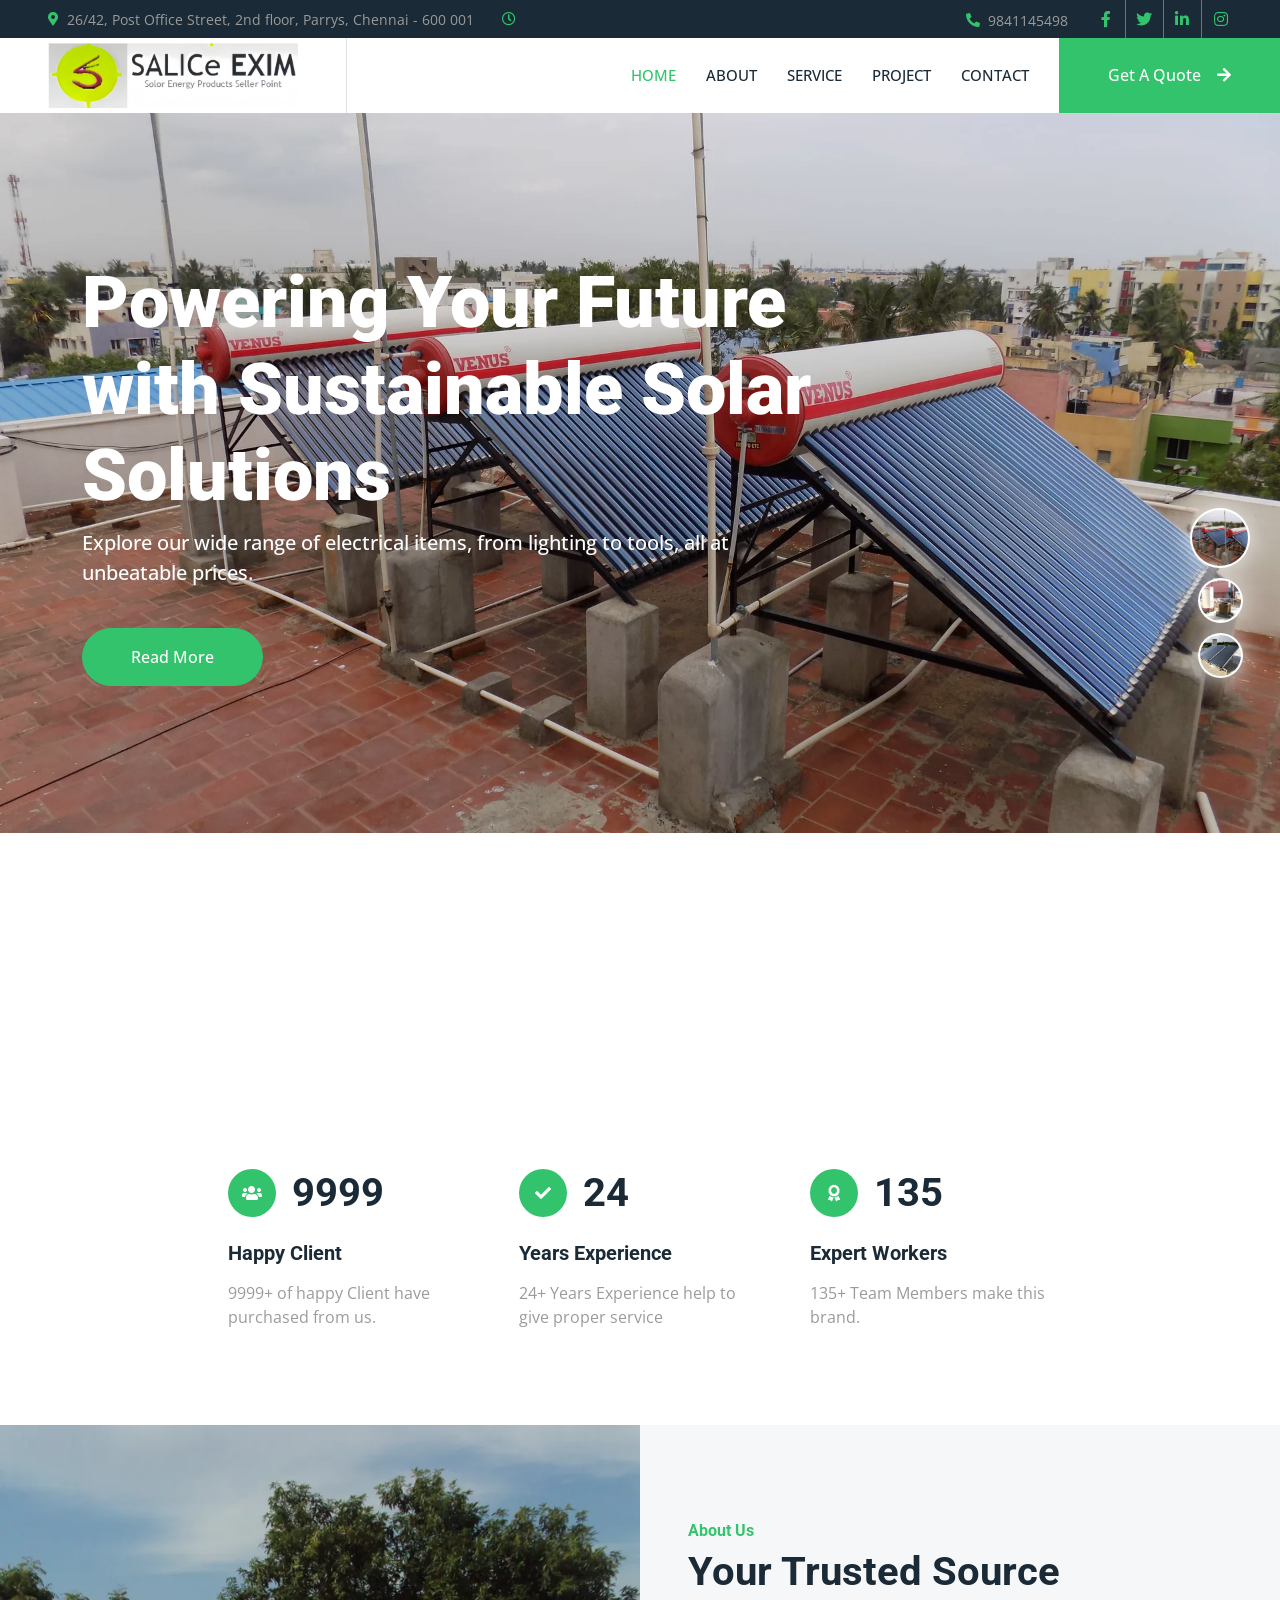
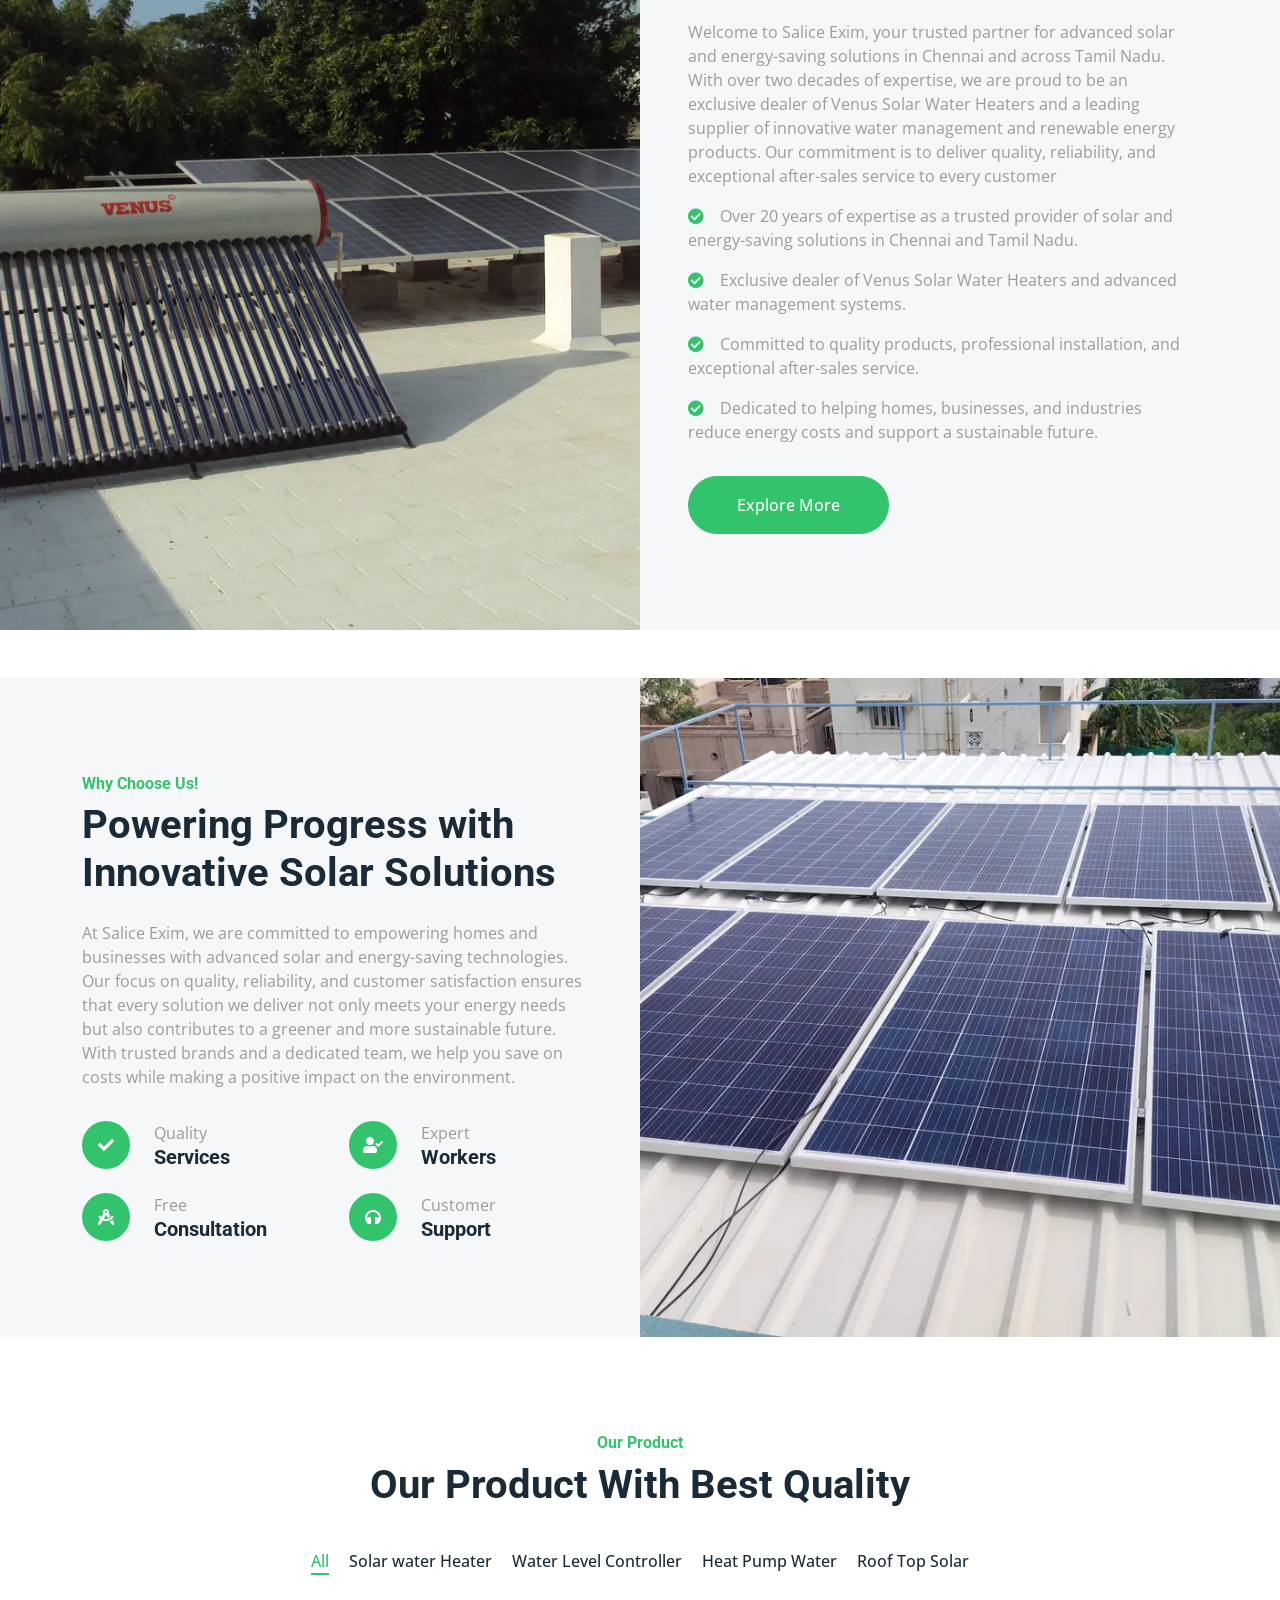
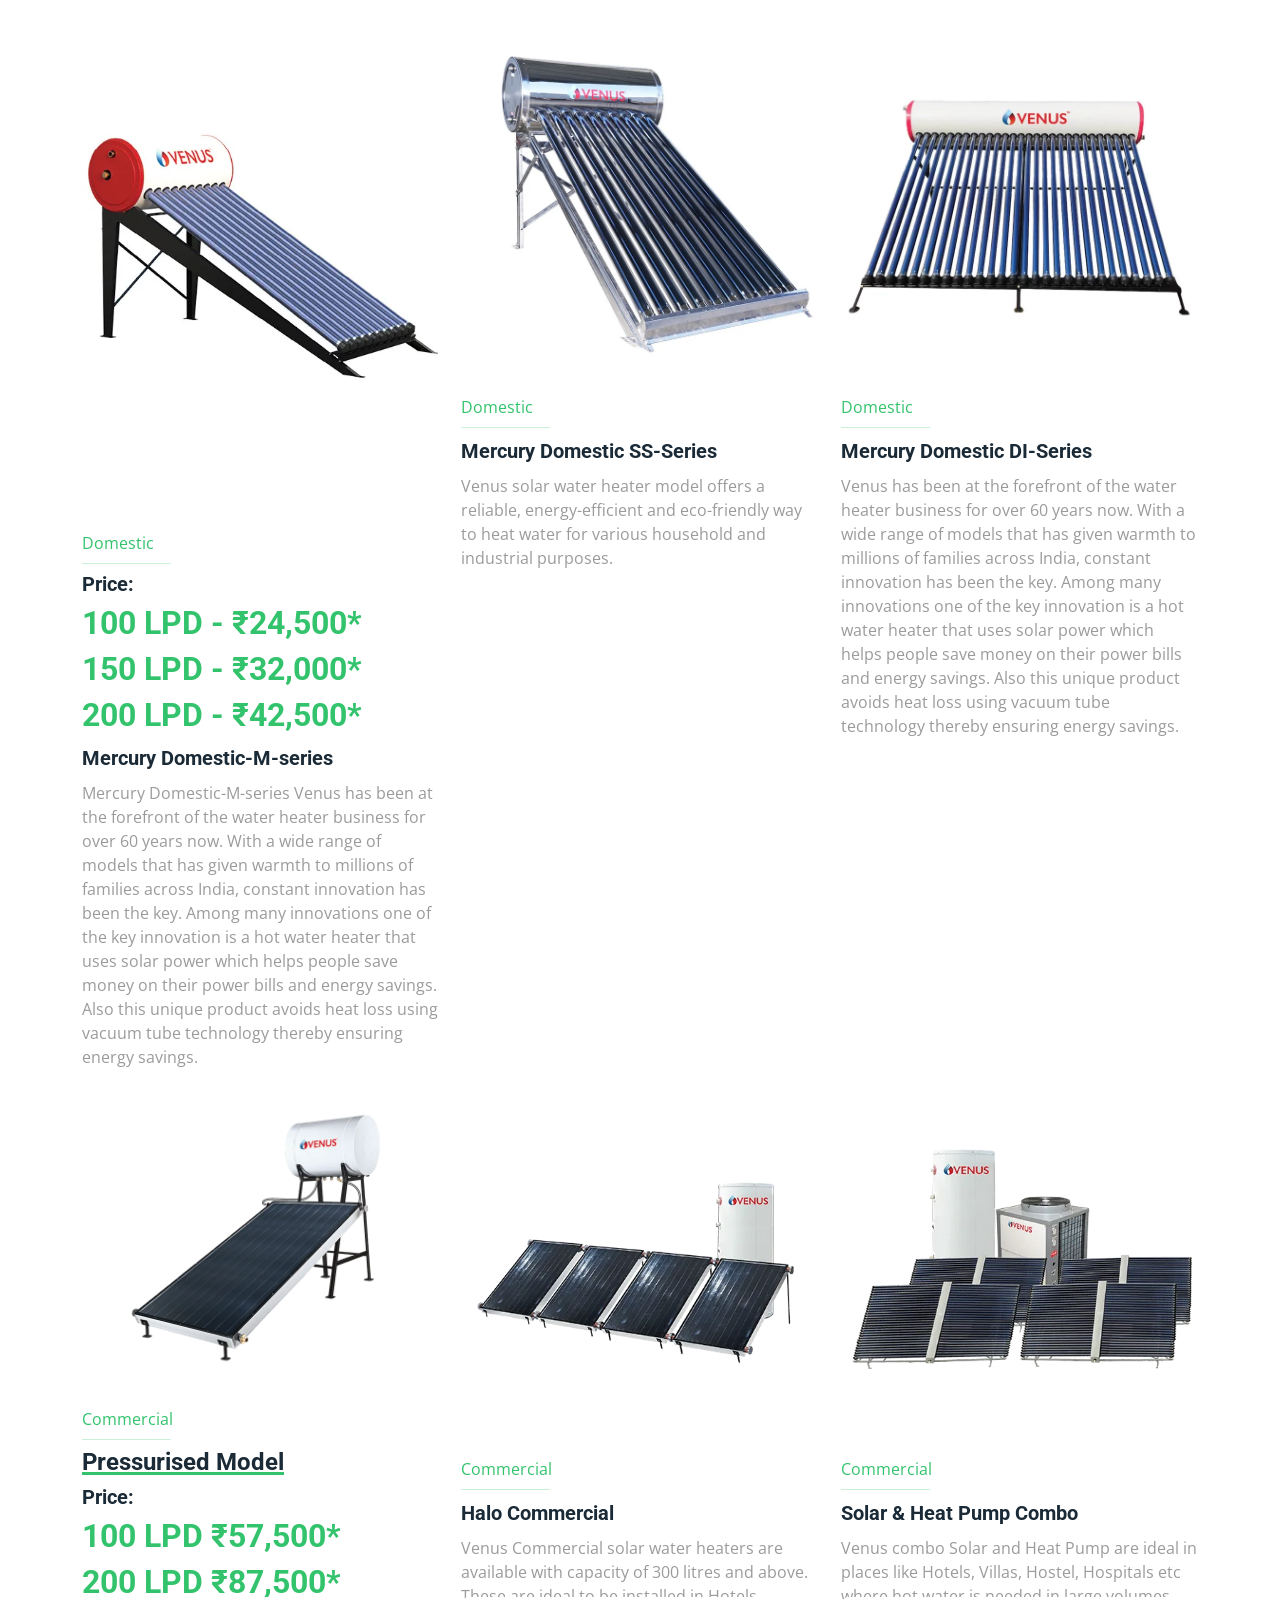
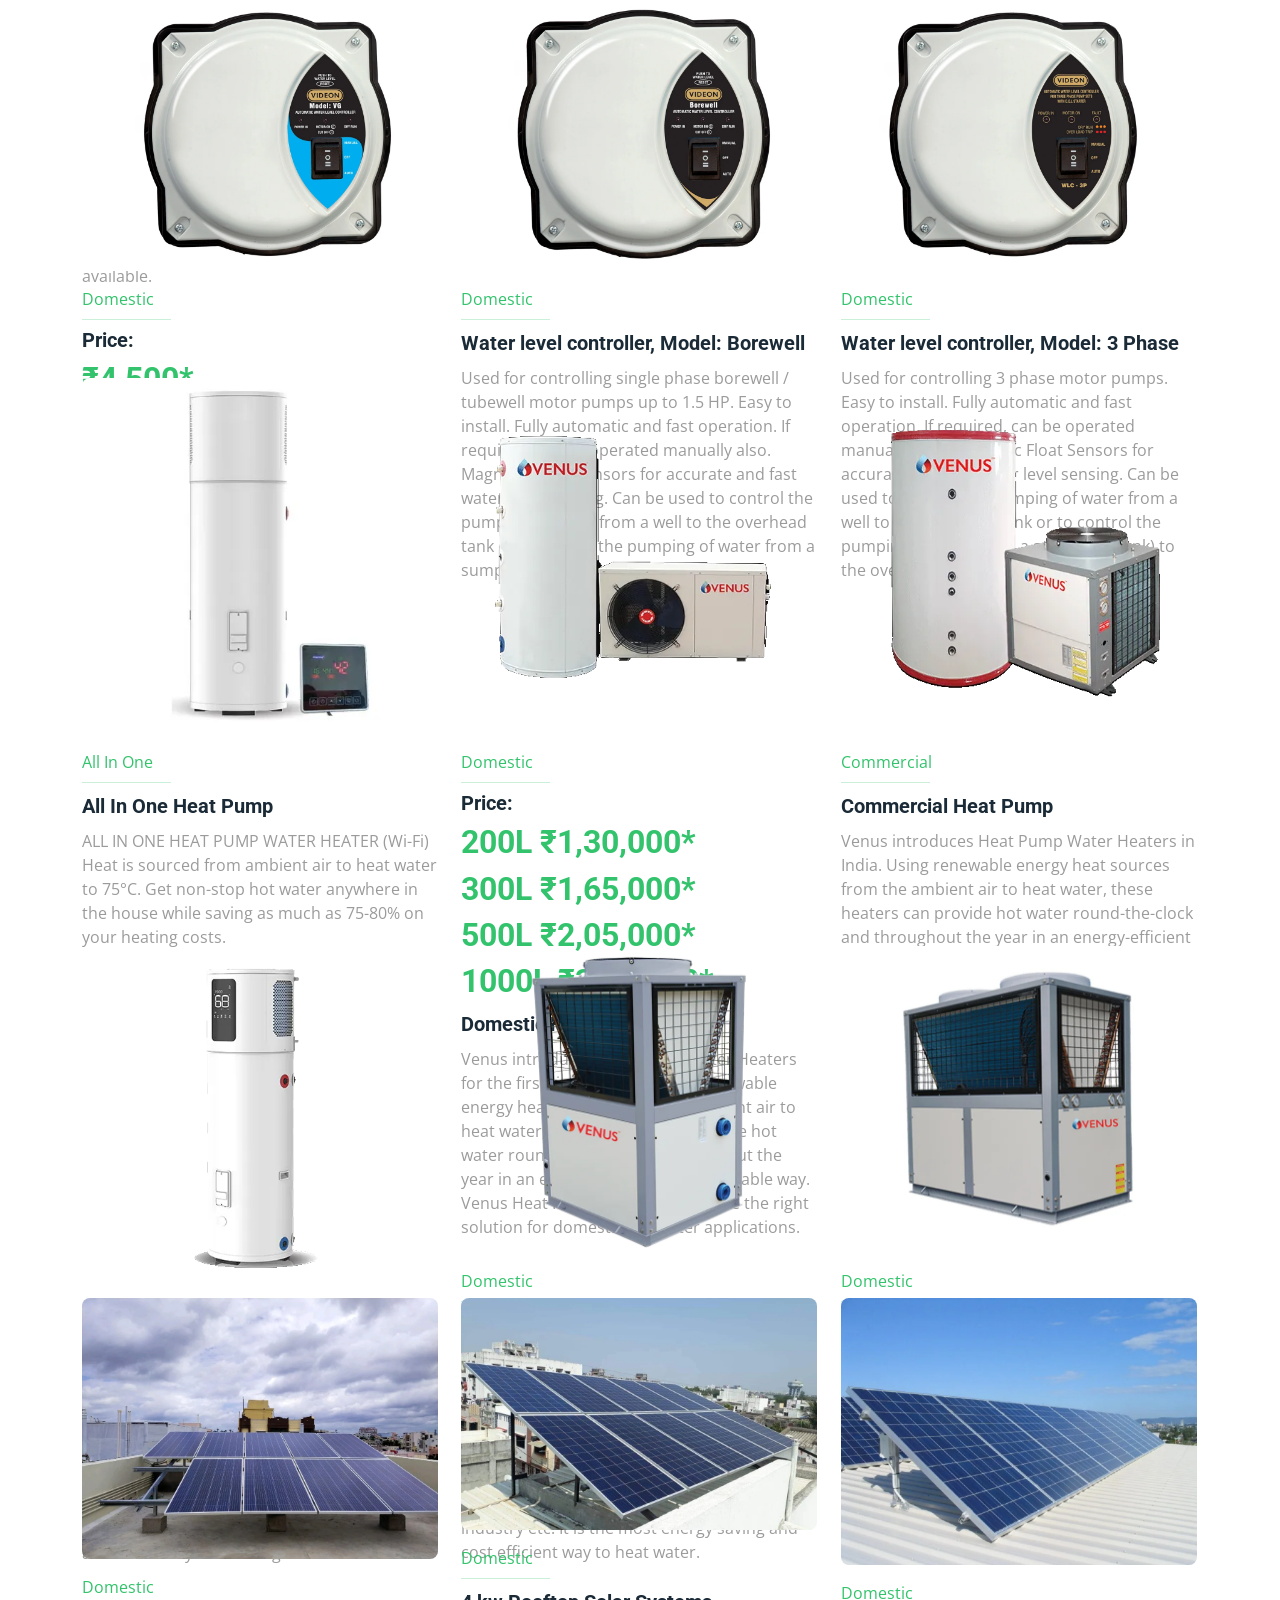
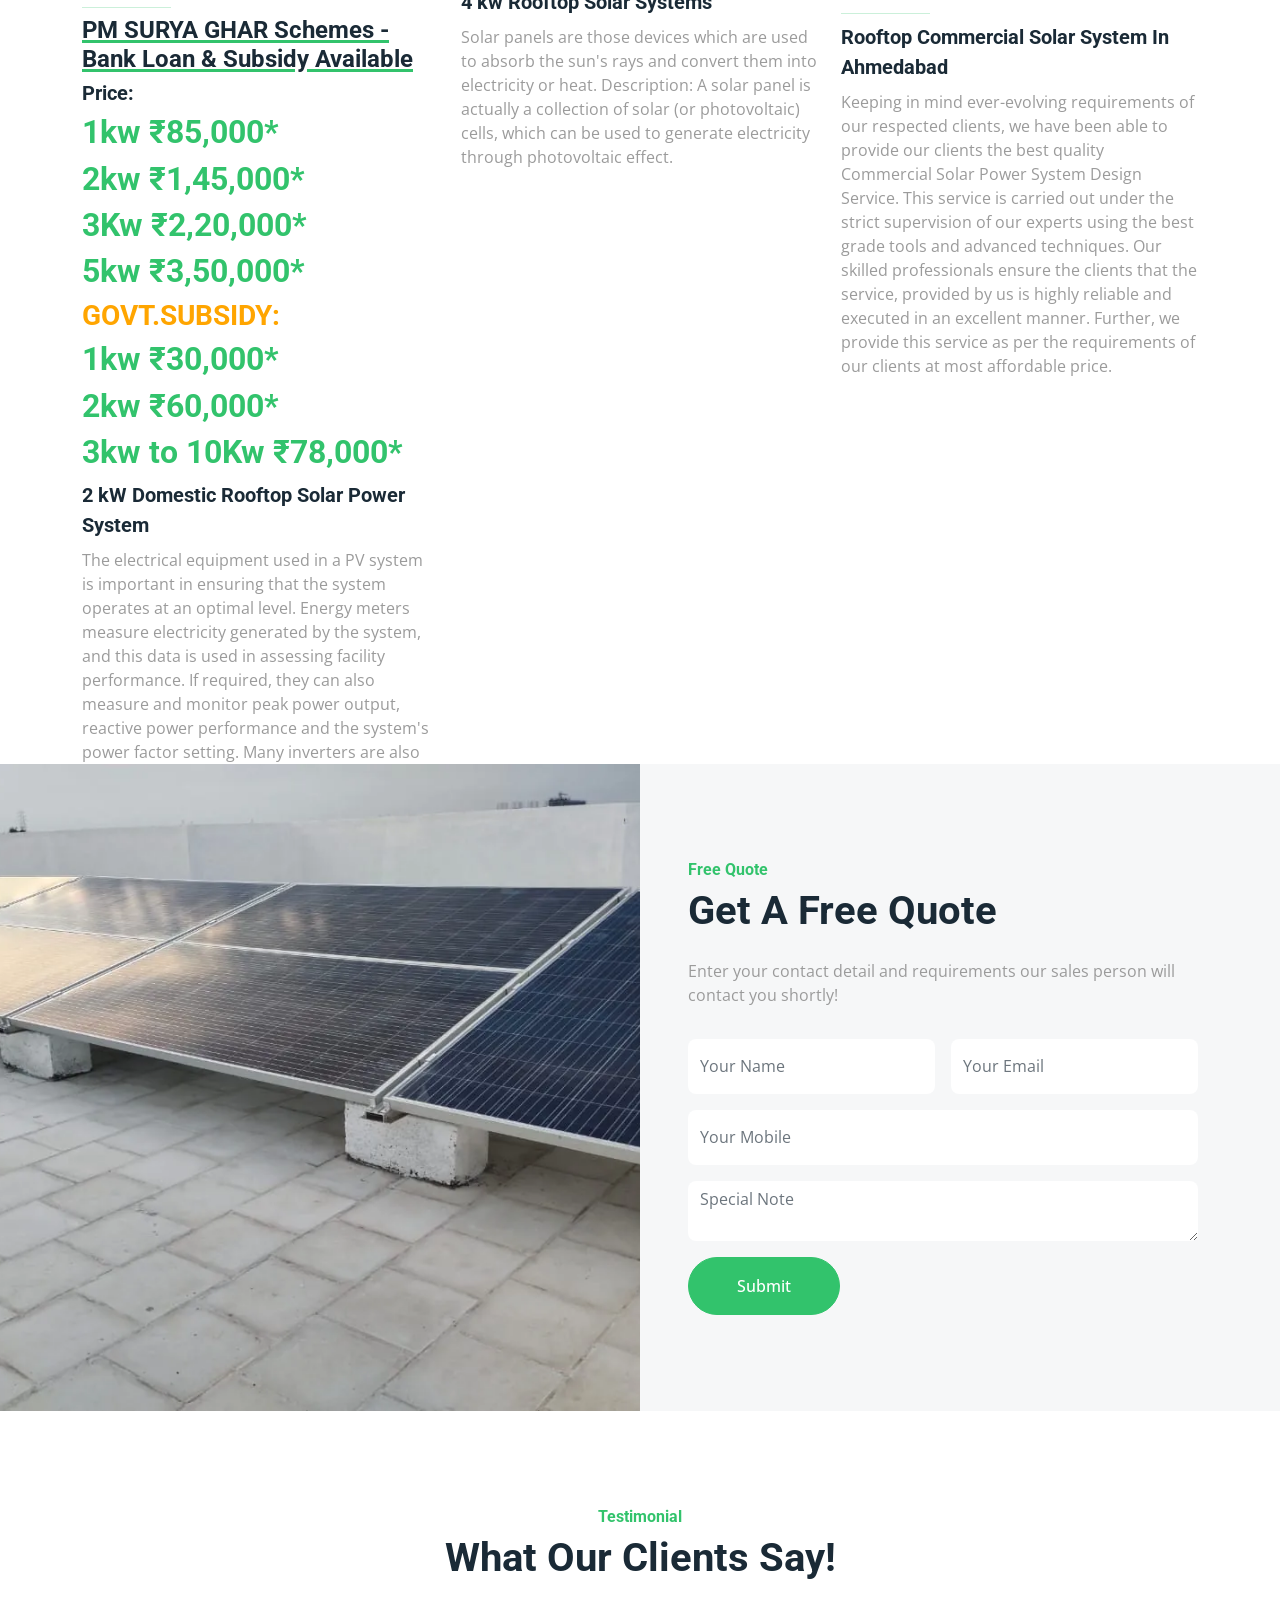
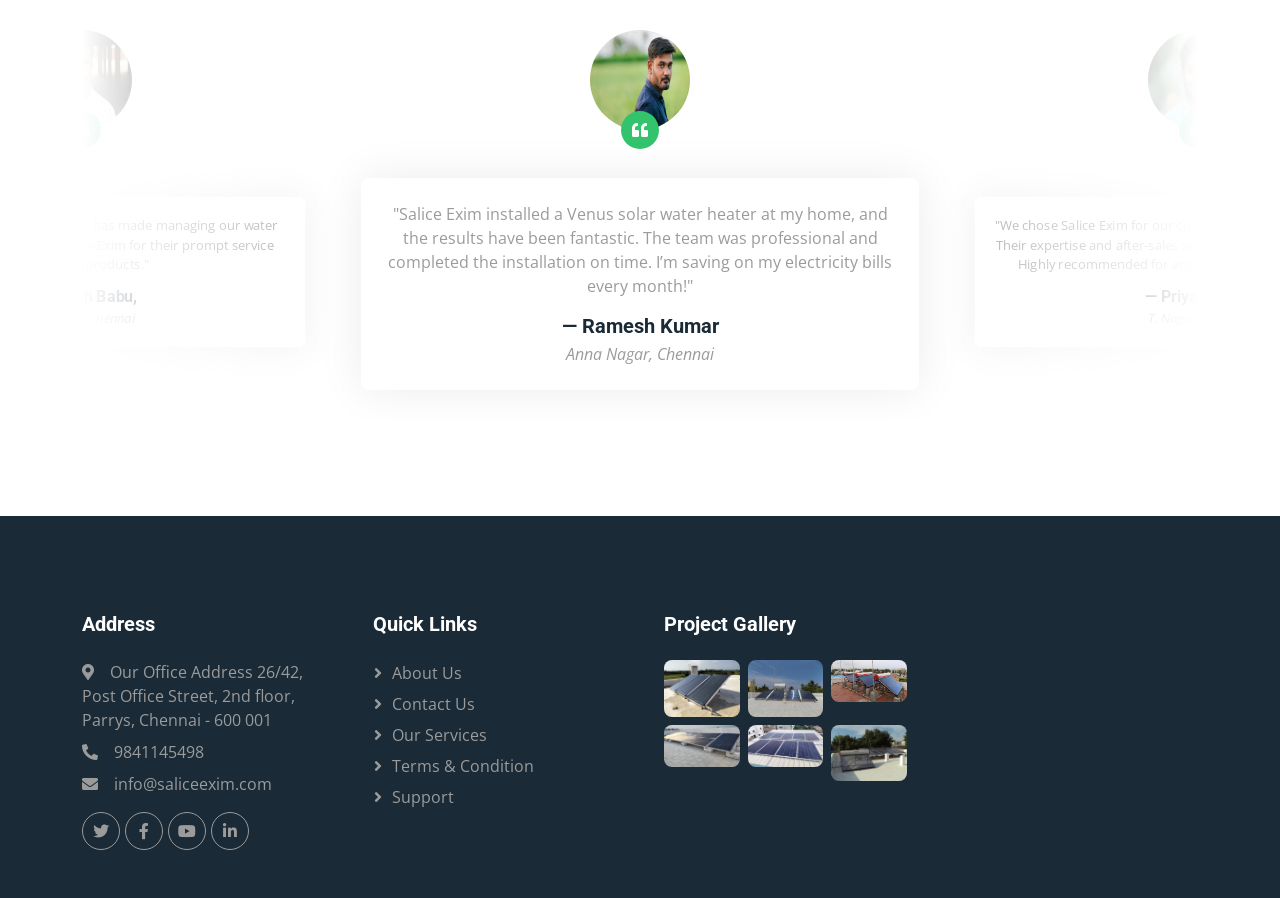
==== commit ced7caff: "google tag added" ====
--- a/index.html
+++ b/index.html
@@ -1,6 +1,13 @@
 <!DOCTYPE html>
 <html lang="en">
   <head>
+    <!-- Google Tag Manager -->
+    <script>(function(w,d,s,l,i){w[l]=w[l]||[];w[l].push({'gtm.start':
+    new Date().getTime(),event:'gtm.js'});var f=d.getElementsByTagName(s)[0],
+    j=d.createElement(s),dl=l!='dataLayer'?'&l='+l:'';j.async=true;j.src=
+    'https://www.googletagmanager.com/gtm.js?id='+i+dl;f.parentNode.insertBefore(j,f);
+    })(window,document,'script','dataLayer','GTM-KQT5G82N');</script>
+    <!-- End Google Tag Manager -->
     <meta charset="utf-8" />
     <meta content="width=device-width, initial-scale=1.0" name="viewport" />
     <title>Solar Water Heater Dealer in Chennai | Salice Exim</title>
@@ -129,6 +136,10 @@
   </head>
 
   <body>
+    <!-- Google Tag Manager (noscript) -->
+    <noscript><iframe src="https://www.googletagmanager.com/ns.html?id=GTM-KQT5G82N"
+    height="0" width="0" style="display:none;visibility:hidden"></iframe></noscript>
+    <!-- End Google Tag Manager (noscript) -->
     <!-- Spinner Start -->
     <div
       id="spinner"
@@ -242,7 +253,7 @@
           class="owl-carousel-item position-relative"
           data-dot="<img src='own_img/opt/main_1.webp' alt='Venus solar water heaters installed on a rooftop in Chennai'>"
         >
-          <img class="img-fluid" src="own_img/opt/main_1.webp" alt="Venus solar water heaters installed on a rooftop in Chennai" />
+          <img class="img-fluid" fetchpriority="high" src="own_img/opt/main_1.webp" alt="Venus solar water heaters installed on a rooftop in Chennai" />
           <div class="owl-carousel-inner">
             <div class="container">
               <div class="row justify-content-start">
